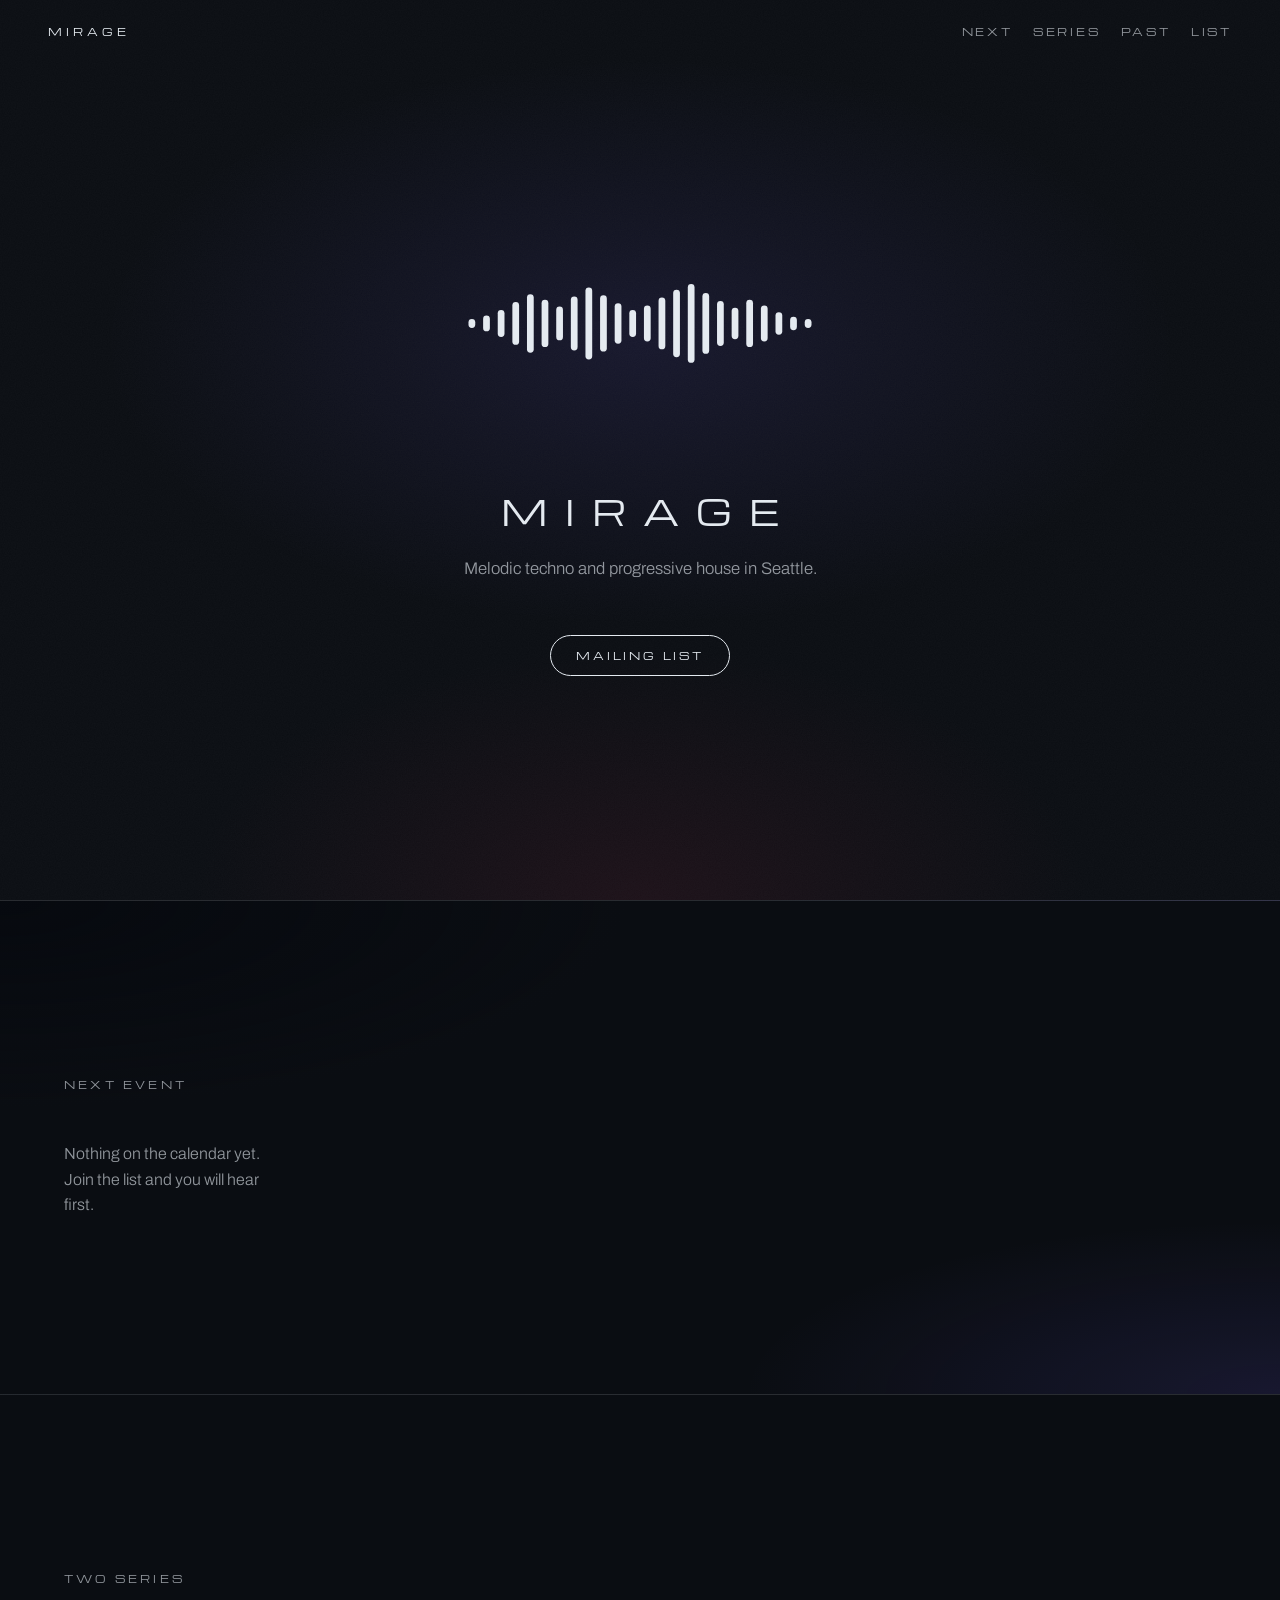
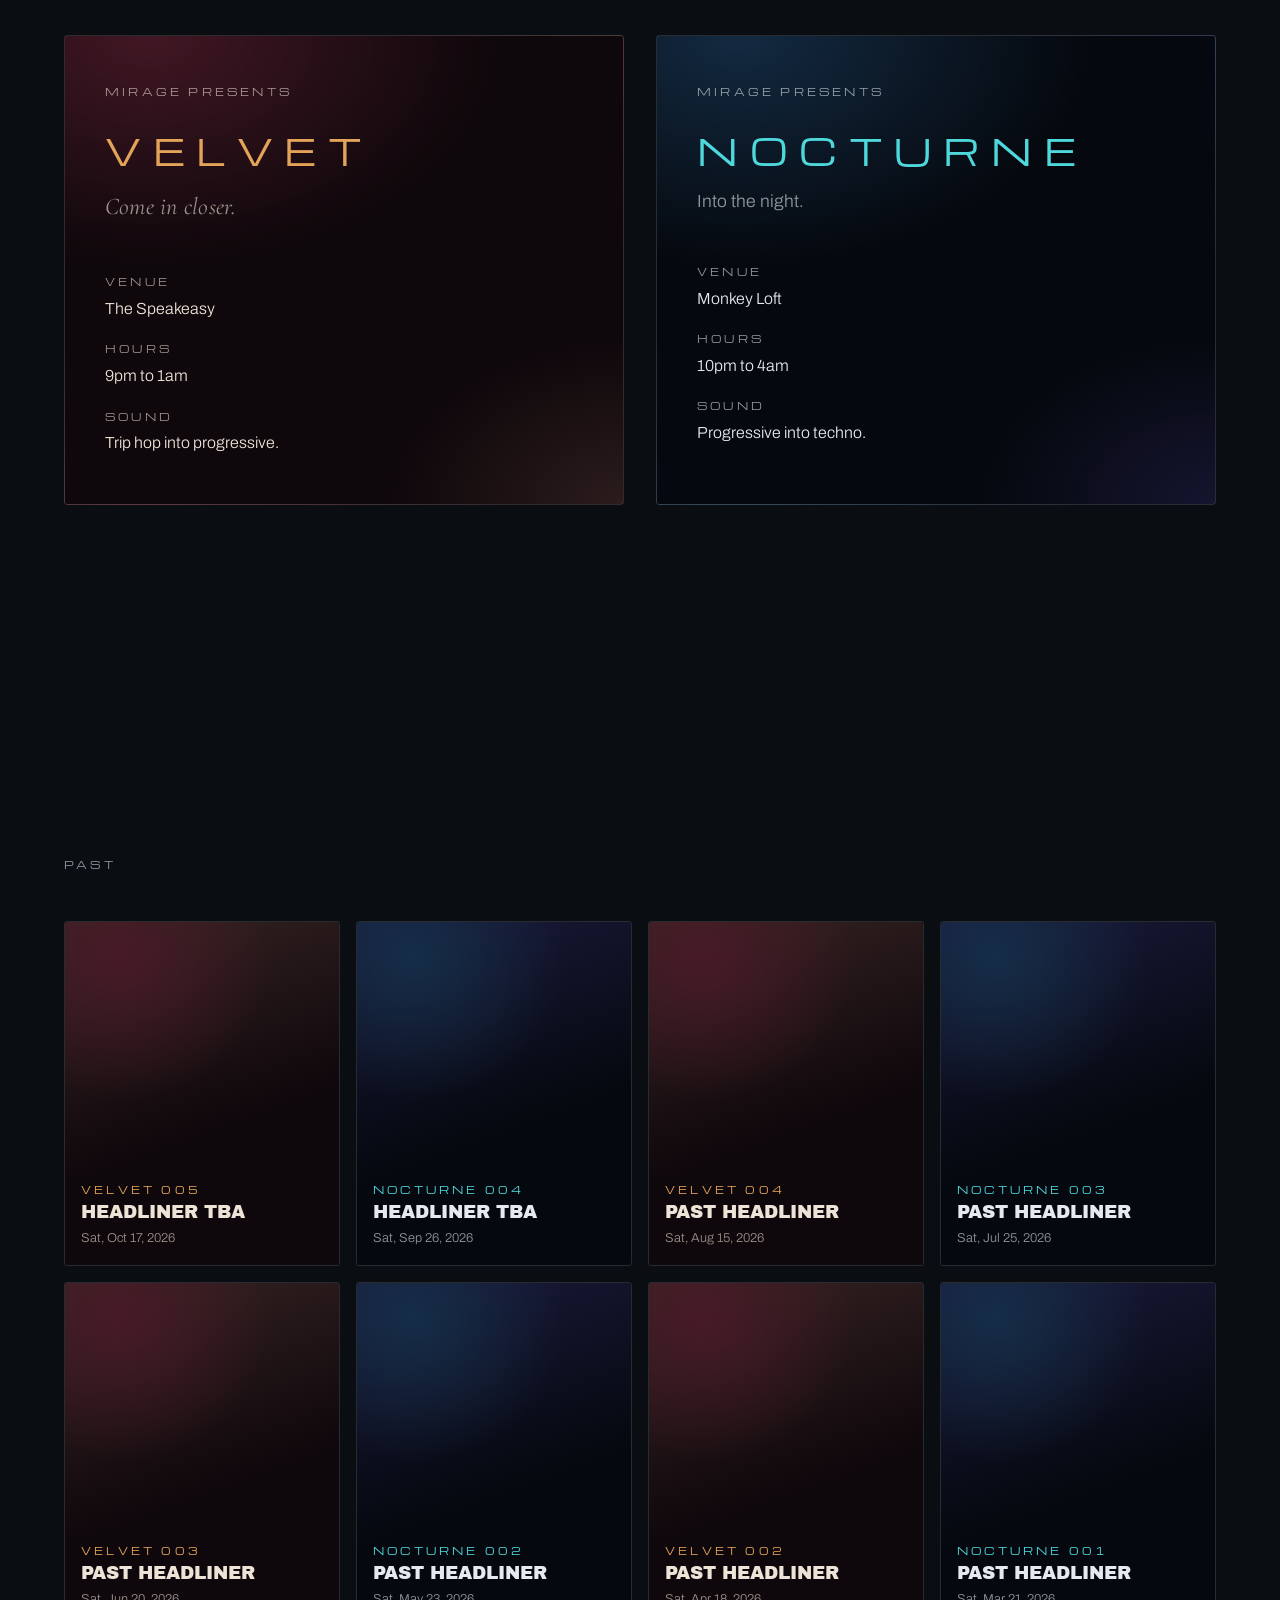
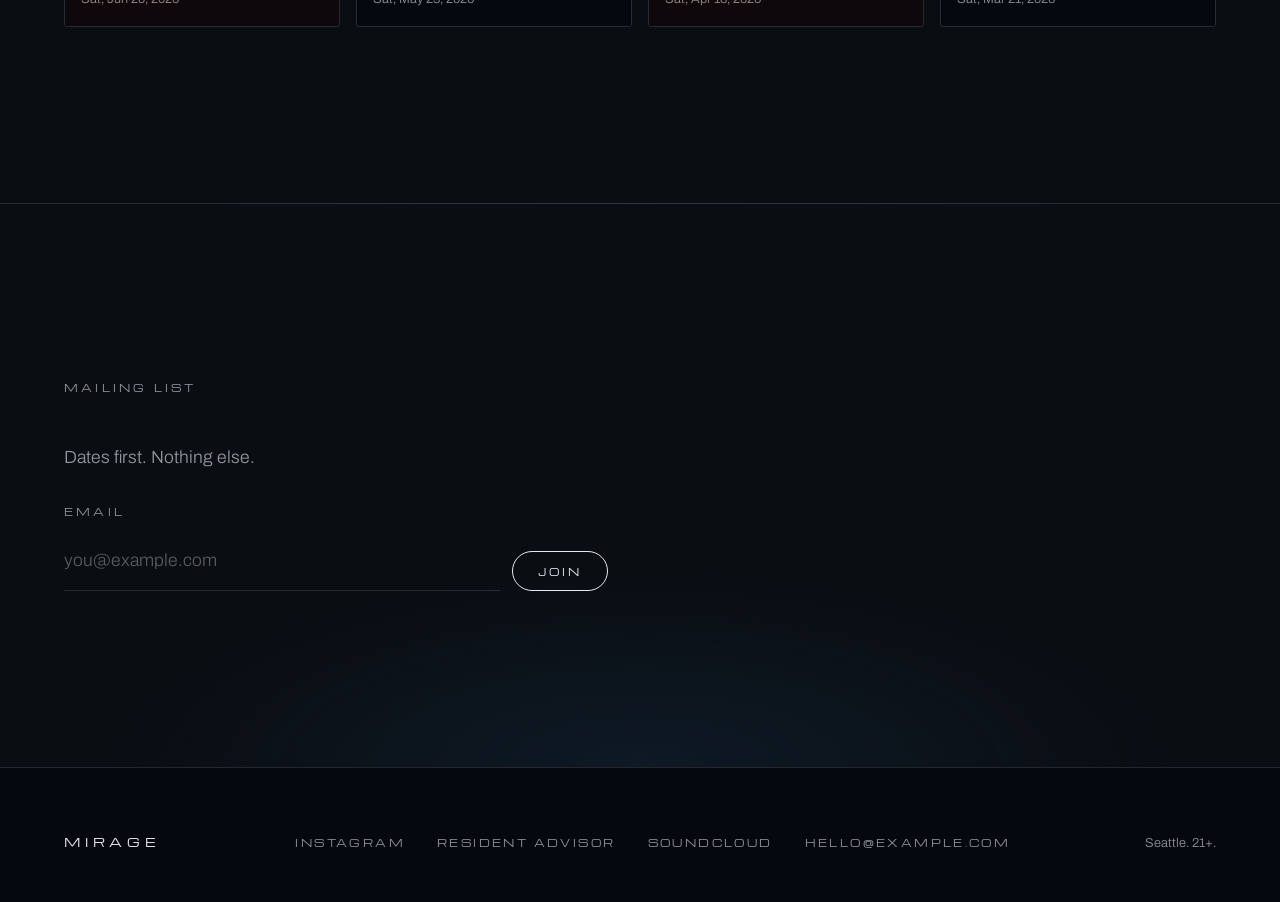
==== index.html @ 73e381d6 "Build MIRAGE single-page marketing site Replace the placeholder README with a static site for MIRAGE" ====
<!doctype html>
<html lang="en">
<head>
  <meta charset="utf-8">
  <meta name="viewport" content="width=device-width, initial-scale=1">
  <title>MIRAGE — Seattle</title>
  <meta name="description" content="MIRAGE. Melodic techno and progressive house in Seattle. Two series: VELVET and NOCTURNE.">
  <meta name="theme-color" content="#0A0D12">
  <meta property="og:title" content="MIRAGE">
  <meta property="og:description" content="Melodic techno and progressive house in Seattle.">
  <meta property="og:type" content="website">

  <link rel="preconnect" href="https://fonts.googleapis.com">
  <link rel="preconnect" href="https://fonts.gstatic.com" crossorigin>
  <link href="https://fonts.googleapis.com/css2?family=Archivo+Black&family=Archivo:wght@300;400&family=Cormorant+Garamond:ital,wght@1,400;1,500&family=Michroma&display=swap" rel="stylesheet">
  <link rel="stylesheet" href="css/styles.css">
</head>
<body>
  <a class="skip-link" href="#main">Skip to content</a>
  <div class="grain" aria-hidden="true"></div>

  <header class="site-header">
    <a class="site-header__brand" href="#top">MIRAGE</a>
    <nav class="site-header__nav" aria-label="Sections">
      <a href="#next">Next</a>
      <a href="#series">Series</a>
      <a href="#past">Past</a>
      <a href="#list">List</a>
    </nav>
  </header>

  <main id="main">

    <!-- 1. Hero -->
    <section class="hero" id="top" aria-labelledby="hero-title">
      <div class="hero__inner">
        <!--
          Logo. Replace this inline SVG with the contents of
          mirage-ig-velvet-wordmark.svg. Keep fill="currentColor" on the
          bars so the mark takes its colour from CSS. The .bar and
          .reflection class names drive the shimmer animation.
        -->
        <svg class="wordmark" viewBox="0 0 313 180" role="img" aria-labelledby="wordmark-title" focusable="false">
          <title id="wordmark-title">MIRAGE waveform mark</title>
          <defs>
            <linearGradient id="reflection-fade" x1="0" y1="0" x2="0" y2="1">
              <stop offset="0" stop-color="#fff" stop-opacity="0.55"/>
              <stop offset="0.7" stop-color="#fff" stop-opacity="0.08"/>
              <stop offset="1" stop-color="#fff" stop-opacity="0"/>
            </linearGradient>
            <mask id="reflection-mask" maskUnits="userSpaceOnUse" x="0" y="100" width="313" height="80">
              <rect x="0" y="100" width="313" height="80" fill="url(#reflection-fade)"/>
            </mask>
          </defs>
          <g class="wave" fill="currentColor">
      <rect class="bar" style="--i:0" x="4" y="56" width="6" height="8" rx="3"/>
      <rect class="bar" style="--i:1" x="17" y="53" width="6" height="14" rx="3"/>
      <rect class="bar" style="--i:2" x="30" y="48" width="6" height="24" rx="3"/>
      <rect class="bar" style="--i:3" x="43" y="41" width="6" height="38" rx="3"/>
      <rect class="bar" style="--i:4" x="56" y="34" width="6" height="52" rx="3"/>
      <rect class="bar" style="--i:5" x="69" y="39" width="6" height="42" rx="3"/>
      <rect class="bar" style="--i:6" x="82" y="45" width="6" height="30" rx="3"/>
      <rect class="bar" style="--i:7" x="95" y="36" width="6" height="48" rx="3"/>
      <rect class="bar" style="--i:8" x="108" y="28" width="6" height="64" rx="3"/>
      <rect class="bar" style="--i:9" x="121" y="35" width="6" height="50" rx="3"/>
      <rect class="bar" style="--i:10" x="134" y="42" width="6" height="36" rx="3"/>
      <rect class="bar" style="--i:11" x="147" y="48" width="6" height="24" rx="3"/>
      <rect class="bar" style="--i:12" x="160" y="44" width="6" height="32" rx="3"/>
      <rect class="bar" style="--i:13" x="173" y="37" width="6" height="46" rx="3"/>
      <rect class="bar" style="--i:14" x="186" y="30" width="6" height="60" rx="3"/>
      <rect class="bar" style="--i:15" x="199" y="25" width="6" height="70" rx="3"/>
      <rect class="bar" style="--i:16" x="212" y="33" width="6" height="54" rx="3"/>
      <rect class="bar" style="--i:17" x="225" y="40" width="6" height="40" rx="3"/>
      <rect class="bar" style="--i:18" x="238" y="46" width="6" height="28" rx="3"/>
      <rect class="bar" style="--i:19" x="251" y="39" width="6" height="42" rx="3"/>
      <rect class="bar" style="--i:20" x="264" y="44" width="6" height="32" rx="3"/>
      <rect class="bar" style="--i:21" x="277" y="50" width="6" height="20" rx="3"/>
      <rect class="bar" style="--i:22" x="290" y="54" width="6" height="12" rx="3"/>
      <rect class="bar" style="--i:23" x="303" y="56" width="6" height="8" rx="3"/>
          </g>
          <g class="reflection" fill="currentColor" mask="url(#reflection-mask)" transform="translate(0 200) scale(1 -1)" aria-hidden="true">
      <rect class="bar" style="--i:0" x="4" y="56" width="6" height="8" rx="3"/>
      <rect class="bar" style="--i:1" x="17" y="53" width="6" height="14" rx="3"/>
      <rect class="bar" style="--i:2" x="30" y="48" width="6" height="24" rx="3"/>
      <rect class="bar" style="--i:3" x="43" y="41" width="6" height="38" rx="3"/>
      <rect class="bar" style="--i:4" x="56" y="34" width="6" height="52" rx="3"/>
      <rect class="bar" style="--i:5" x="69" y="39" width="6" height="42" rx="3"/>
      <rect class="bar" style="--i:6" x="82" y="45" width="6" height="30" rx="3"/>
      <rect class="bar" style="--i:7" x="95" y="36" width="6" height="48" rx="3"/>
      <rect class="bar" style="--i:8" x="108" y="28" width="6" height="64" rx="3"/>
      <rect class="bar" style="--i:9" x="121" y="35" width="6" height="50" rx="3"/>
      <rect class="bar" style="--i:10" x="134" y="42" width="6" height="36" rx="3"/>
      <rect class="bar" style="--i:11" x="147" y="48" width="6" height="24" rx="3"/>
      <rect class="bar" style="--i:12" x="160" y="44" width="6" height="32" rx="3"/>
      <rect class="bar" style="--i:13" x="173" y="37" width="6" height="46" rx="3"/>
      <rect class="bar" style="--i:14" x="186" y="30" width="6" height="60" rx="3"/>
      <rect class="bar" style="--i:15" x="199" y="25" width="6" height="70" rx="3"/>
      <rect class="bar" style="--i:16" x="212" y="33" width="6" height="54" rx="3"/>
      <rect class="bar" style="--i:17" x="225" y="40" width="6" height="40" rx="3"/>
      <rect class="bar" style="--i:18" x="238" y="46" width="6" height="28" rx="3"/>
      <rect class="bar" style="--i:19" x="251" y="39" width="6" height="42" rx="3"/>
      <rect class="bar" style="--i:20" x="264" y="44" width="6" height="32" rx="3"/>
      <rect class="bar" style="--i:21" x="277" y="50" width="6" height="20" rx="3"/>
      <rect class="bar" style="--i:22" x="290" y="54" width="6" height="12" rx="3"/>
      <rect class="bar" style="--i:23" x="303" y="56" width="6" height="8" rx="3"/>
          </g>
        </svg>

        <h1 class="hero__title" id="hero-title">MIRAGE</h1>
        <p class="hero__lede">Melodic techno and progressive house in Seattle.</p>
        <p class="hero__cta">
          <a class="button" id="hero-cta" href="#next">Next event</a>
        </p>
      </div>
    </section>

    <!-- 2. Next event (rendered from data/events.js) -->
    <section class="next" id="next" aria-labelledby="next-title">
      <div class="next__inner">
        <p class="label" id="next-title">Next event</p>
        <div id="next-event" class="event">
          <noscript><p class="muted">Enable JavaScript to see the next event, or find us on Resident Advisor.</p></noscript>
        </div>
      </div>
    </section>

    <!-- 3. The two series -->
    <section class="series" id="series" aria-labelledby="series-title">
      <div class="series__inner">
        <p class="label" id="series-title">Two series</p>
        <div class="series__grid">

          <article class="card card--velvet" aria-labelledby="velvet-name">
            <p class="card__parent label">MIRAGE presents</p>
            <h2 class="card__name" id="velvet-name">VELVET</h2>
            <p class="card__tagline">Come in closer.</p>
            <dl class="card__meta">
              <div><dt class="label">Venue</dt><dd>The Speakeasy</dd></div>
              <div><dt class="label">Hours</dt><dd>9pm to 1am</dd></div>
              <div><dt class="label">Sound</dt><dd>Trip hop into progressive.</dd></div>
            </dl>
          </article>

          <article class="card card--nocturne" aria-labelledby="nocturne-name">
            <p class="card__parent label">MIRAGE presents</p>
            <h2 class="card__name" id="nocturne-name">NOCTURNE</h2>
            <p class="card__tagline">Into the night.</p>
            <dl class="card__meta">
              <div><dt class="label">Venue</dt><dd>Monkey Loft</dd></div>
              <div><dt class="label">Hours</dt><dd>10pm to 4am</dd></div>
              <div><dt class="label">Sound</dt><dd>Progressive into techno.</dd></div>
            </dl>
          </article>

        </div>
      </div>
    </section>

    <!-- 4. Past events (rendered from data/events.js) -->
    <section class="past" id="past" aria-labelledby="past-title">
      <div class="past__inner">
        <p class="label" id="past-title">Past</p>
        <ul class="flyers" id="past-events"></ul>
      </div>
    </section>

    <!-- 5. Mailing list -->
    <section class="list" id="list" aria-labelledby="list-title">
      <div class="list__inner">
        <p class="label" id="list-title">Mailing list</p>
        <p class="list__copy">Dates first. Nothing else.</p>
        <!--
          Buttondown: action="https://buttondown.com/api/emails/embed-subscribe/YOUR_USERNAME"
          Mailchimp:  paste the form action from Audience → Signup forms → Embedded,
                      and change the input name from "email" to "EMAIL".
        -->
        <form class="signup" action="https://buttondown.com/api/emails/embed-subscribe/YOUR_USERNAME" method="post" target="_blank">
          <label class="label" for="signup-email">Email</label>
          <div class="signup__row">
            <input id="signup-email" name="email" type="email" autocomplete="email" inputmode="email" required placeholder="you@example.com">
            <button class="button" type="submit">Join</button>
          </div>
        </form>
      </div>
    </section>

  </main>

  <!-- 6. Footer -->
  <footer class="site-footer">
    <div class="site-footer__inner">
      <p class="site-footer__brand">MIRAGE</p>
      <ul class="site-footer__links">
        <li><a href="https://instagram.com/YOUR_HANDLE" rel="noopener">Instagram</a></li>
        <li><a href="https://ra.co/promoters/YOUR_ID" rel="noopener">Resident Advisor</a></li>
        <li><a href="https://soundcloud.com/YOUR_HANDLE" rel="noopener">SoundCloud</a></li>
        <li><a href="mailto:hello@example.com">hello@example.com</a></li>
      </ul>
      <p class="site-footer__fine">Seattle. 21+.</p>
    </div>
  </footer>

  <script src="data/events.js"></script>
  <script src="js/main.js"></script>
</body>
</html>
---- css/styles.css ----
/* ==========================================================================
   MIRAGE — styles
   Mobile-first. Dark throughout. Palettes live in CSS custom properties so
   any block can be re-skinned by adding .theme-velvet or .theme-nocturne.
   ========================================================================== */

/* ---- Tokens -------------------------------------------------------------- */

:root {
  /* Parent / neutral palette */
  --bg: #0A0D12;
  --bg-deep: #05080E;
  --text: #E4EAF0;
  --text-dim: rgba(228, 234, 240, 0.62);
  --line: rgba(228, 234, 240, 0.14);
  --accent: #E4EAF0;
  --accent-2: #6A5AE0;

  --font-brand: "Michroma", "Archivo", system-ui, sans-serif;
  --font-heavy: "Archivo Black", "Archivo", system-ui, sans-serif;
  --font-body: "Archivo", system-ui, sans-serif;
  --font-velvet: "Cormorant Garamond", "Georgia", serif;

  --measure: 34rem;
  --wrap: 72rem;
  --gutter: clamp(1.25rem, 5vw, 3rem);
  --space-section: clamp(6rem, 18vw, 11rem);

  --ease: cubic-bezier(0.22, 0.61, 0.36, 1);
}

.theme-velvet {
  --bg: #0E070B;
  --bg-deep: #4A1A28;
  --text: #EDE3D6;
  --text-dim: rgba(237, 227, 214, 0.62);
  --line: rgba(237, 227, 214, 0.16);
  --accent: #E3A45A;
  --accent-2: #C98B7A;
}

.theme-nocturne {
  --bg: #05080E;
  --bg-deep: #15304A;
  --text: #E4EAF0;
  --text-dim: rgba(228, 234, 240, 0.62);
  --line: rgba(228, 234, 240, 0.16);
  --accent: #4FD8DC;
  --accent-2: #6A5AE0;
}

/* ---- Base ---------------------------------------------------------------- */

*,
*::before,
*::after { box-sizing: border-box; }

html {
  color-scheme: dark;
  scroll-behavior: smooth;
  -webkit-text-size-adjust: 100%;
}

body {
  margin: 0;
  background: var(--bg);
  color: var(--text);
  font-family: var(--font-body);
  font-weight: 300;
  font-size: 1rem;
  line-height: 1.6;
  font-synthesis: none;               /* never fake bold or italic (Michroma) */
  -webkit-font-smoothing: antialiased;
  text-rendering: optimizeLegibility;
}

h1, h2, h3, p, dl, dd, ul { margin: 0; }
ul { padding: 0; list-style: none; }

a {
  color: inherit;
  text-decoration: none;
  text-underline-offset: 0.2em;
}
a:hover { text-decoration: underline; }

:focus-visible {
  outline: 2px solid var(--accent);
  outline-offset: 4px;
}

img { max-width: 100%; height: auto; display: block; }

/* ---- Utilities ----------------------------------------------------------- */

.label {
  font-family: var(--font-brand);
  font-weight: 400;
  font-size: 0.625rem;
  letter-spacing: 0.32em;
  text-transform: uppercase;
  color: var(--text-dim);
}

.muted { color: var(--text-dim); }

.button {
  display: inline-block;
  padding: 0.95rem 1.6rem 0.85rem;
  border: 1px solid var(--accent);
  border-radius: 999px;
  color: var(--accent);
  background: transparent;
  font-family: var(--font-brand);
  font-weight: 400;
  font-size: 0.625rem;
  letter-spacing: 0.28em;
  text-transform: uppercase;
  line-height: 1;
  cursor: pointer;
  transition: background-color 240ms var(--ease), color 240ms var(--ease);
}
.button:hover,
.button:focus-visible {
  background: var(--accent);
  color: var(--bg);
  text-decoration: none;
}

.skip-link {
  position: absolute;
  top: -100%;
  left: var(--gutter);
  z-index: 100;
  padding: 0.75rem 1rem;
  background: var(--text);
  color: var(--bg);
  font-family: var(--font-brand);
  font-size: 0.625rem;
  letter-spacing: 0.2em;
  text-transform: uppercase;
}
.skip-link:focus { top: 0.5rem; }

.grain {
  position: fixed;
  inset: 0;
  z-index: 50;
  pointer-events: none;
  opacity: 0.045;
  mix-blend-mode: screen;
  background-image: url("data:image/svg+xml;utf8,<svg xmlns='http://www.w3.org/2000/svg' width='220' height='220'><filter id='n'><feTurbulence type='fractalNoise' baseFrequency='0.85' numOctaves='2' stitchTiles='stitch'/><feColorMatrix values='0 0 0 0 1 0 0 0 0 1 0 0 0 0 1 0 0 0 0.6 0'/></filter><rect width='100%' height='100%' filter='url(%23n)'/></svg>");
  background-size: 220px 220px;
}

/* ---- Header -------------------------------------------------------------- */

.site-header {
  position: absolute;
  top: 0;
  left: 0;
  right: 0;
  z-index: 10;
  display: flex;
  align-items: center;
  justify-content: space-between;
  gap: 1rem;
  padding: 1.5rem var(--gutter);
  font-family: var(--font-brand);
  font-size: 0.625rem;
  letter-spacing: 0.28em;
  text-transform: uppercase;
}

.site-header__brand { letter-spacing: 0.4em; }

.site-header__nav {
  display: flex;
  gap: 1.25rem;
}
.site-header__nav a { color: var(--text-dim); }
.site-header__nav a:hover { color: var(--text); text-decoration: none; }

/* ---- Hero ---------------------------------------------------------------- */

.hero {
  position: relative;
  display: grid;
  place-items: center;
  min-height: 100svh;
  padding: 7rem var(--gutter) 5rem;
  text-align: center;
  background:
    radial-gradient(60% 45% at 50% 38%, rgba(106, 90, 224, 0.13), transparent 70%),
    radial-gradient(50% 40% at 50% 100%, rgba(74, 26, 40, 0.28), transparent 70%),
    var(--bg);
}

.hero__inner {
  display: grid;
  justify-items: center;
  gap: 1.75rem;
  max-width: var(--measure);
  animation: hero-in 1.4s var(--ease) both;
}

.wordmark {
  display: block;
  width: min(22rem, 78vw);
  height: auto;
  color: var(--text);
  overflow: visible;
}

.wordmark .bar {
  transform-box: fill-box;
  transform-origin: center;
  animation: shimmer 7s ease-in-out infinite;
  animation-delay: calc(var(--i, 0) * -0.45s);
}

.wordmark .reflection {
  animation: reflection-breathe 9s ease-in-out infinite;
}

.hero__title {
  margin-top: 0.5rem;
  font-family: var(--font-brand);
  font-weight: 400;
  font-size: clamp(1.4rem, 5.5vw, 2.1rem);
  letter-spacing: 0.5em;
  text-indent: 0.5em;          /* balance the trailing tracking */
  line-height: 1;
}

.hero__lede {
  max-width: 24rem;
  font-size: clamp(0.95rem, 2.6vw, 1.05rem);
  color: var(--text-dim);
}

.hero__cta { margin-top: 1.5rem; }

@keyframes hero-in {
  from { opacity: 0; transform: translateY(12px); }
  to   { opacity: 1; transform: none; }
}

@keyframes shimmer {
  0%, 100% { opacity: 0.58; transform: scaleY(0.94); }
  50%      { opacity: 1;    transform: scaleY(1); }
}

@keyframes reflection-breathe {
  0%, 100% { opacity: 0.55; }
  50%      { opacity: 1; }
}

/* ---- Section frame ------------------------------------------------------- */

.next, .series, .past, .list {
  padding: var(--space-section) var(--gutter);
}

.next__inner, .series__inner, .past__inner, .list__inner, .site-footer__inner {
  max-width: var(--wrap);
  margin-inline: auto;
}

.next__inner > .label,
.series__inner > .label,
.past__inner > .label,
.list__inner > .label {
  display: block;
  margin-bottom: 3rem;
}

/* ---- Next event ---------------------------------------------------------- */

.next {
  background:
    radial-gradient(70% 60% at 0% 0%, color-mix(in srgb, var(--bg-deep) 70%, transparent), transparent 70%),
    radial-gradient(60% 50% at 100% 100%, color-mix(in srgb, var(--accent-2) 14%, transparent), transparent 70%),
    var(--bg);
  border-top: 1px solid var(--line);
  border-bottom: 1px solid var(--line);
}

.event {
  display: grid;
  gap: 2.5rem;
}

.event__edition {
  font-family: var(--font-brand);
  font-weight: 400;
  font-size: 0.75rem;
  letter-spacing: 0.4em;
  text-transform: uppercase;
  color: var(--accent);
}

.event__date {
  margin-top: 0.75rem;
  font-size: clamp(1.6rem, 6vw, 2.6rem);
  font-weight: 300;
  line-height: 1.1;
  letter-spacing: -0.01em;
}

.event__headliner {
  margin-top: 1.5rem;
  font-family: var(--font-heavy);
  font-weight: 400;              /* Archivo Black is a single heavy weight */
  font-size: clamp(2.4rem, 11vw, 5.5rem);
  line-height: 0.95;
  letter-spacing: -0.02em;
  text-transform: uppercase;
  overflow-wrap: anywhere;
}

.event__support {
  margin-top: 1.25rem;
  font-size: clamp(1rem, 3vw, 1.25rem);
  line-height: 1.5;
}
.event__support li { display: inline; }
.event__support li + li::before {
  content: "·";
  margin: 0 0.6em;
  color: var(--text-dim);
}

.event__meta {
  display: grid;
  gap: 1.5rem;
  padding-top: 2rem;
  border-top: 1px solid var(--line);
}
.event__meta dt { margin-bottom: 0.4rem; }
.event__meta dd { font-size: 1rem; }

.event__tagline {
  margin-top: 1.25rem;
  font-size: 1.1rem;
  color: var(--text-dim);
}
.theme-velvet .event__tagline,
.card--velvet .card__tagline {
  font-family: var(--font-velvet);
  font-style: italic;
  font-weight: 400;
  font-size: 1.5rem;
  letter-spacing: 0.01em;
}

.event__cta { margin-top: 1rem; }

.event--empty { color: var(--text-dim); max-width: var(--measure); }

/* ---- Series cards -------------------------------------------------------- */

.series__grid {
  display: grid;
  gap: 1.5rem;
}

.card {
  position: relative;
  display: grid;
  align-content: start;
  gap: 0.5rem;
  min-height: 24rem;
  padding: 2.5rem 1.75rem;
  border: 1px solid var(--line);
  border-radius: 4px;
  color: var(--text);
  background:
    radial-gradient(90% 70% at 15% 0%, color-mix(in srgb, var(--bg-deep) 85%, transparent), transparent 70%),
    radial-gradient(60% 50% at 100% 100%, color-mix(in srgb, var(--accent-2) 16%, transparent), transparent 70%),
    var(--bg);
}

.card--velvet {
  --bg: #0E070B;
  --bg-deep: #4A1A28;
  --text: #EDE3D6;
  --text-dim: rgba(237, 227, 214, 0.62);
  --line: rgba(237, 227, 214, 0.16);
  --accent: #E3A45A;
  --accent-2: #C98B7A;
}

.card--nocturne {
  --bg: #05080E;
  --bg-deep: #15304A;
  --text: #E4EAF0;
  --text-dim: rgba(228, 234, 240, 0.62);
  --line: rgba(228, 234, 240, 0.16);
  --accent: #4FD8DC;
  --accent-2: #6A5AE0;
}

.card__parent { margin-bottom: 1.5rem; }

.card__name {
  font-family: var(--font-brand);
  font-weight: 400;
  font-size: clamp(1.5rem, 6vw, 2.25rem);
  letter-spacing: 0.32em;
  line-height: 1;
  color: var(--accent);
}

.card__tagline {
  margin-top: 0.75rem;
  font-size: 1.1rem;
  color: var(--text-dim);
}

.card__meta {
  display: grid;
  gap: 1.25rem;
  margin-top: auto;
  padding-top: 2.5rem;
}
.card__meta dt { margin-bottom: 0.35rem; }

/* ---- Past events --------------------------------------------------------- */

.flyers {
  display: grid;
  grid-template-columns: repeat(2, 1fr);
  gap: 0.75rem;
}

.flyer {
  position: relative;
  aspect-ratio: 4 / 5;
  overflow: hidden;
  border-radius: 3px;
  border: 1px solid var(--line);
}

.flyer img {
  width: 100%;
  height: 100%;
  object-fit: cover;
}

.flyer__tile {
  display: grid;
  align-content: end;
  gap: 0.35rem;
  width: 100%;
  height: 100%;
  padding: 1rem;
  color: var(--text);
  background:
    radial-gradient(80% 60% at 20% 10%, color-mix(in srgb, var(--bg-deep) 90%, transparent), transparent 70%),
    linear-gradient(160deg, color-mix(in srgb, var(--accent-2) 22%, transparent), transparent 60%),
    var(--bg);
}

.flyer__tile .label { color: var(--accent); }

.flyer__headliner {
  font-family: var(--font-heavy);
  font-weight: 400;
  font-size: clamp(0.85rem, 3.4vw, 1.15rem);
  line-height: 1.05;
  text-transform: uppercase;
  overflow-wrap: anywhere;
}

.flyer__date {
  font-size: 0.8rem;
  color: var(--text-dim);
}

/* ---- Mailing list -------------------------------------------------------- */

.list {
  border-top: 1px solid var(--line);
  background:
    radial-gradient(60% 50% at 50% 100%, rgba(21, 48, 74, 0.35), transparent 70%),
    var(--bg);
}

.list__inner > * { max-width: var(--measure); }

.list__copy {
  margin-bottom: 2rem;
  font-size: 1.1rem;
  color: var(--text-dim);
}

.signup { display: grid; gap: 0.75rem; }

.signup__row {
  display: grid;
  gap: 0.75rem;
}

.signup input {
  width: 100%;
  padding: 0.95rem 0;
  border: 0;
  border-bottom: 1px solid var(--line);
  border-radius: 0;
  background: transparent;
  color: var(--text);
  font: inherit;
  font-weight: 300;
  font-size: 1.1rem;
}
.signup input::placeholder { color: rgba(228, 234, 240, 0.35); }
.signup input:focus-visible {
  outline: none;
  border-bottom-color: var(--text);
}

/* ---- Footer -------------------------------------------------------------- */

.site-footer {
  padding: 4rem var(--gutter) 3rem;
  border-top: 1px solid var(--line);
  background: var(--bg-deep);
}

.site-footer__inner {
  display: grid;
  gap: 2rem;
}

.site-footer__brand {
  font-family: var(--font-brand);
  font-size: 0.75rem;
  letter-spacing: 0.4em;
}

.site-footer__links {
  display: grid;
  gap: 0.75rem;
  font-family: var(--font-brand);
  font-size: 0.625rem;
  letter-spacing: 0.24em;
  text-transform: uppercase;
}
.site-footer__links a { color: var(--text-dim); }
.site-footer__links a:hover { color: var(--text); }

.site-footer__fine {
  font-size: 0.8rem;
  color: var(--text-dim);
}

/* ---- Wider screens ------------------------------------------------------- */

@media (min-width: 48em) {
  .event {
    grid-template-columns: minmax(0, 1.6fr) minmax(16rem, 1fr);
    gap: 4rem;
    align-items: end;
  }
  .event__meta {
    grid-template-columns: 1fr 1fr;
    padding-top: 0;
    border-top: 0;
    border-left: 1px solid var(--line);
    padding-left: 2.5rem;
  }
  .event__meta > div:last-child { grid-column: 1 / -1; }

  .series__grid { grid-template-columns: 1fr 1fr; gap: 2rem; }
  .card { padding: 3rem 2.5rem; min-height: 28rem; }

  .flyers { grid-template-columns: repeat(4, 1fr); gap: 1rem; }

  .signup__row { grid-template-columns: 1fr auto; align-items: end; }

  .site-footer__inner {
    grid-template-columns: auto 1fr auto;
    align-items: baseline;
  }
  .site-footer__links {
    grid-auto-flow: column;
    justify-content: center;
    gap: 2rem;
  }
}

/* ---- Reduced motion ------------------------------------------------------ */

@media (prefers-reduced-motion: reduce) {
  html { scroll-behavior: auto; }
  .hero__inner,
  .wordmark .bar,
  .wordmark .reflection {
    animation: none;
  }
  .button { transition: none; }
}

/* ---- Screen-reader only ---------------------------------------------------- */

.visually-hidden {
  position: absolute;
  width: 1px;
  height: 1px;
  margin: -1px;
  padding: 0;
  overflow: hidden;
  clip: rect(0 0 0 0);
  white-space: nowrap;
  border: 0;
}
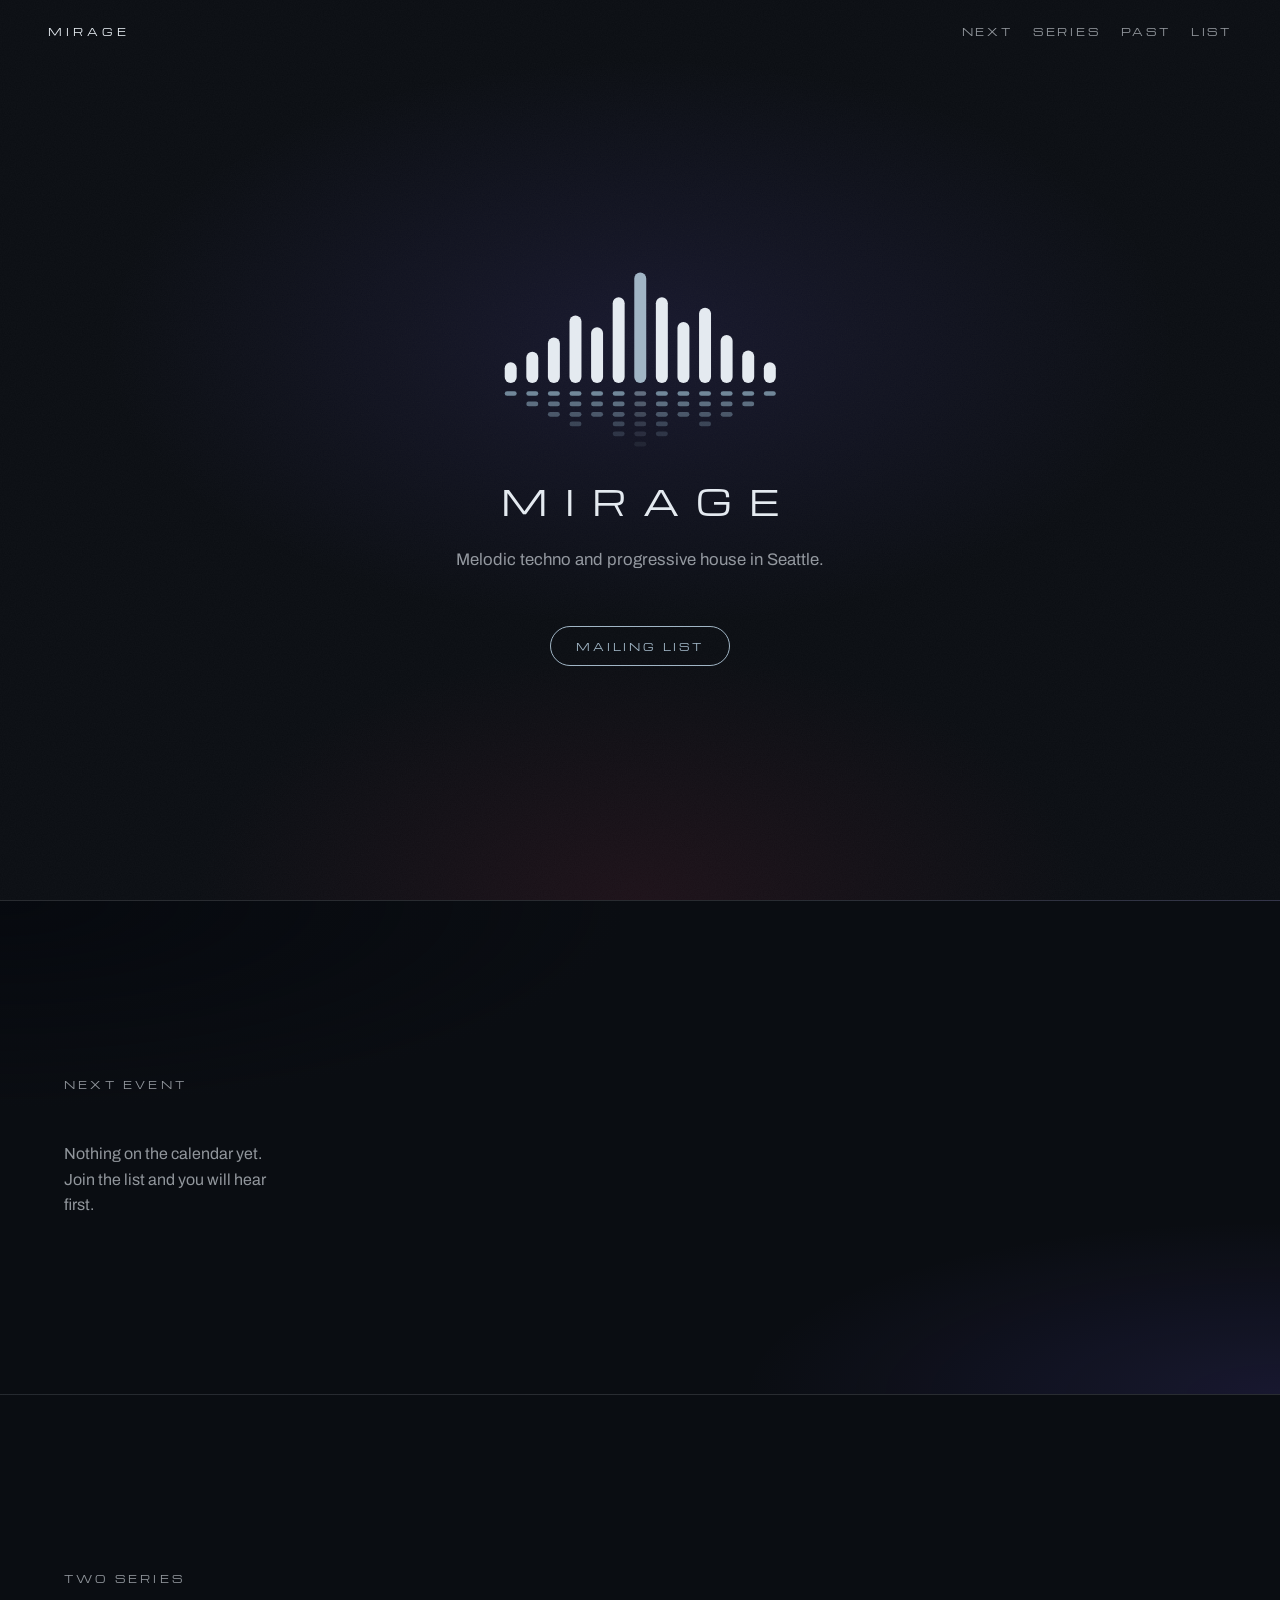
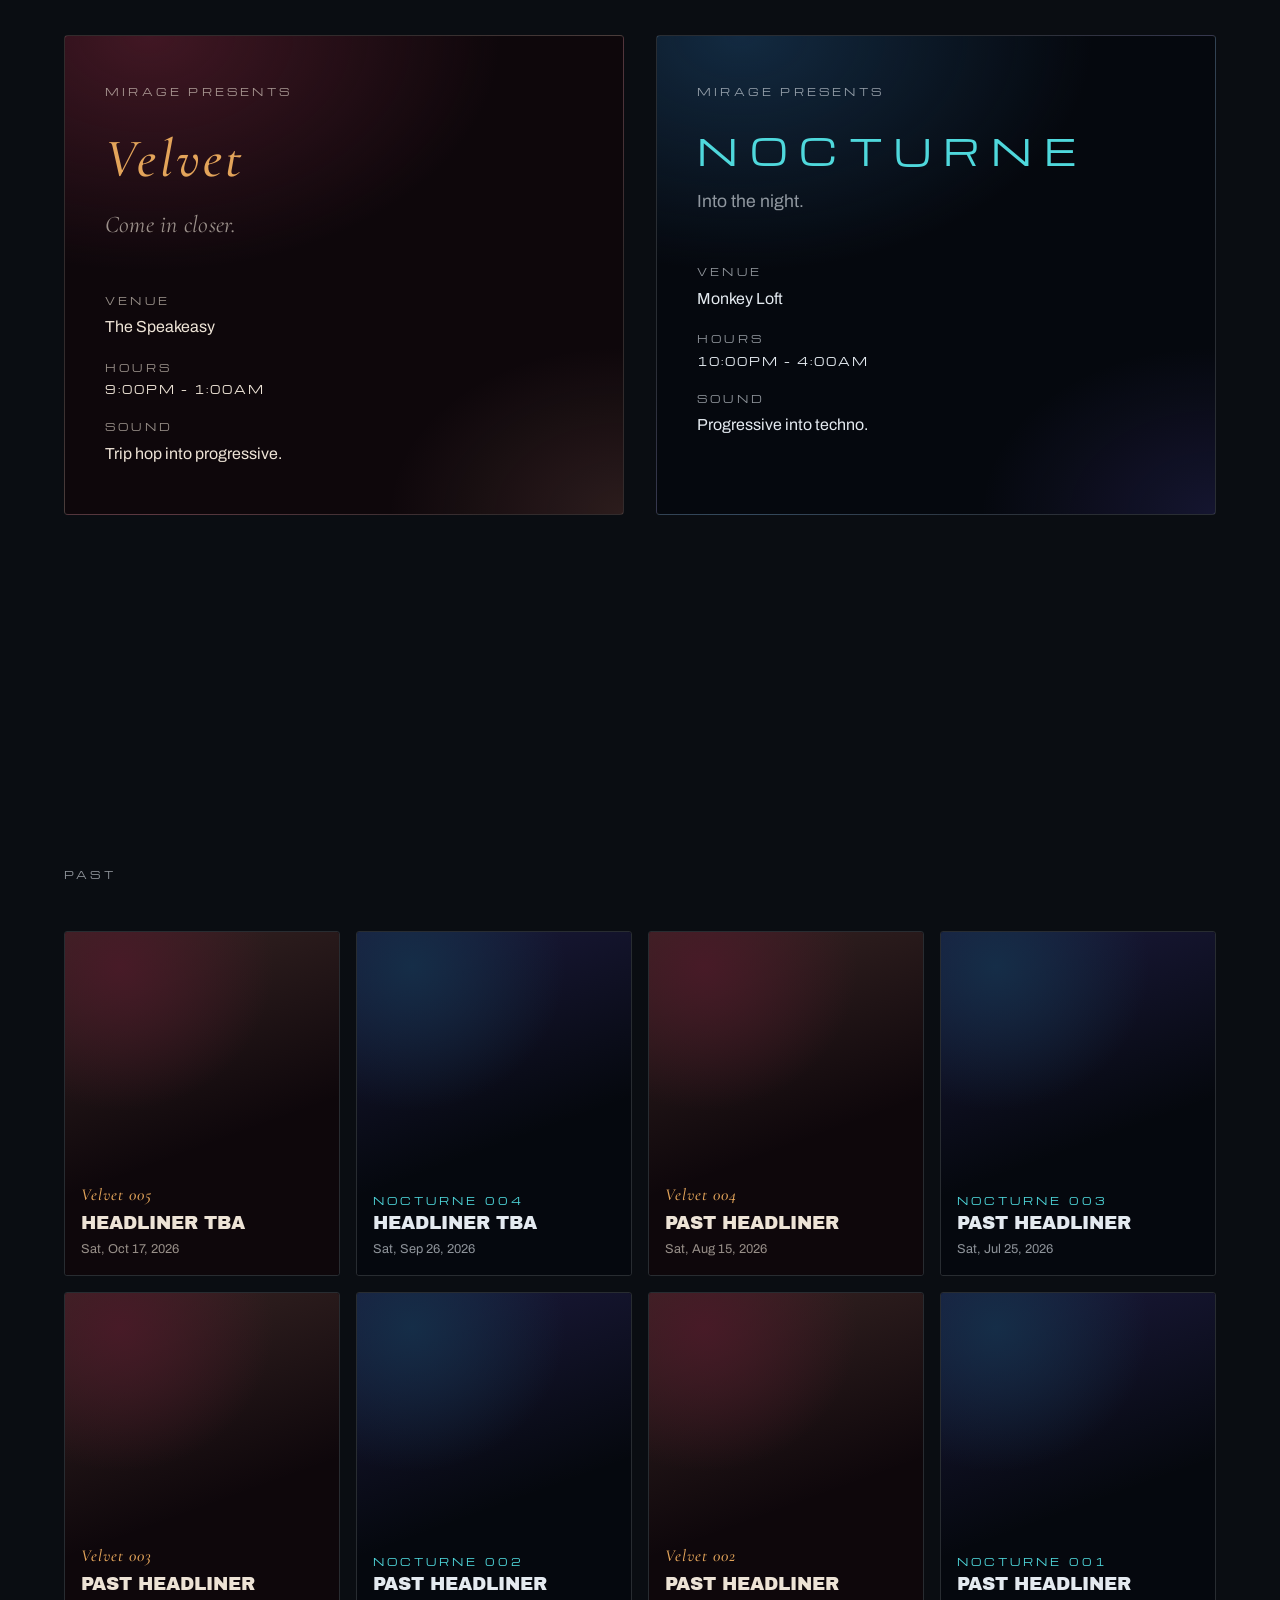
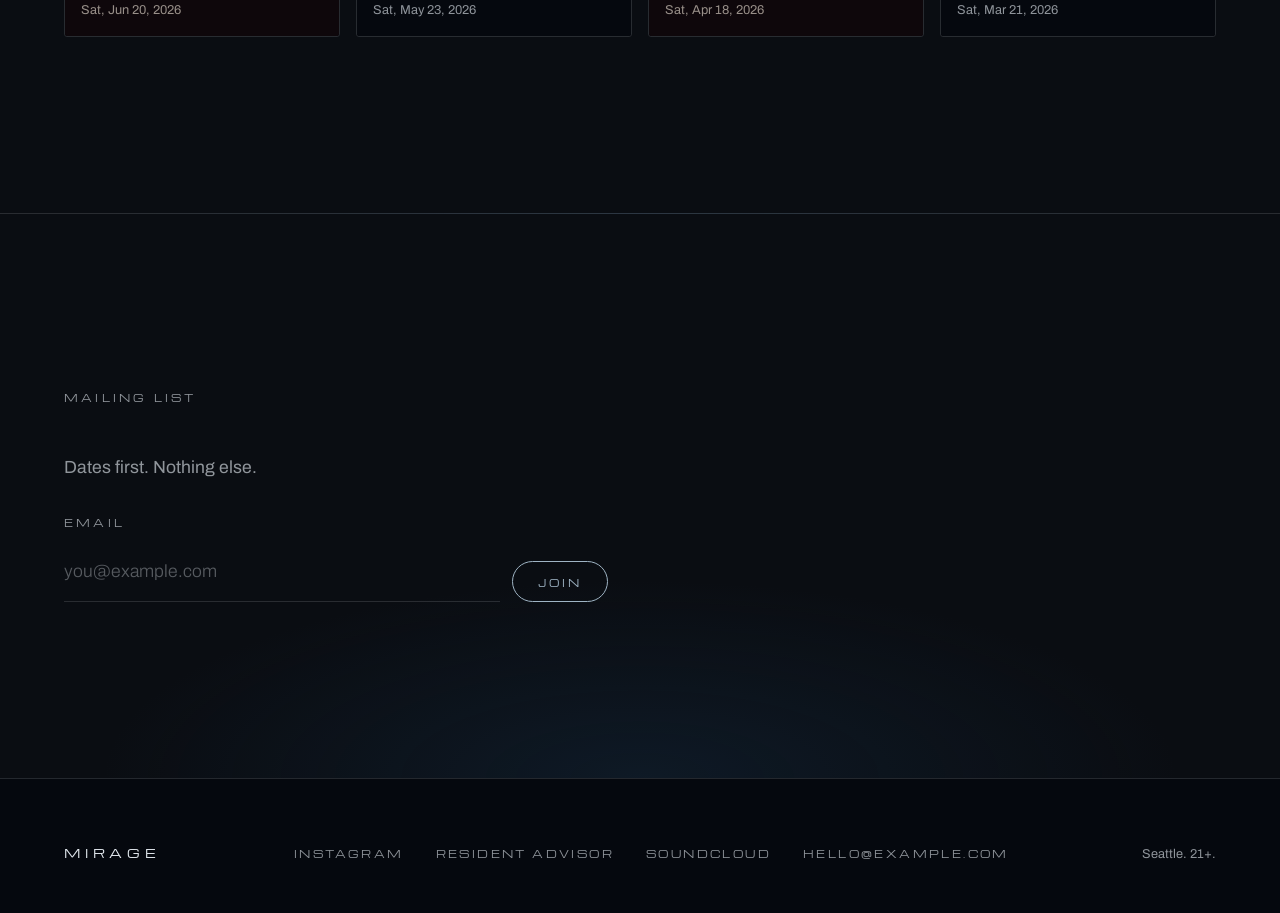
==== commit dbfb185a: "Align site with brand.md and add logo collateral - Redraw the inline hero mark from the stacked logo" ====
--- a/index.html
+++ b/index.html
@@ -9,6 +9,9 @@
   <meta property="og:title" content="MIRAGE">
   <meta property="og:description" content="Melodic techno and progressive house in Seattle.">
   <meta property="og:type" content="website">
+  <meta property="og:image" content="assets/brand/mirage-logo-stacked.png">
+  <link rel="icon" type="image/png" href="assets/brand/mirage-icon-neutral.png">
+  <link rel="apple-touch-icon" href="assets/brand/mirage-icon-neutral.png">
 
   <link rel="preconnect" href="https://fonts.googleapis.com">
   <link rel="preconnect" href="https://fonts.gstatic.com" crossorigin>
@@ -35,78 +38,88 @@
     <section class="hero" id="top" aria-labelledby="hero-title">
       <div class="hero__inner">
         <!--
-          Logo. Replace this inline SVG with the contents of
-          mirage-ig-velvet-wordmark.svg. Keep fill="currentColor" on the
-          bars so the mark takes its colour from CSS. The .bar and
-          .reflection class names drive the shimmer animation.
+          Logo mark. Inline so CSS can recolour it per series.
+          Class contract (see brand.md): .bar, .reflect, .accent, .word.
+          The centre bar and its reflection carry the accent colour.
+          To swap in mirage-mark.svg, paste it here and keep class="mark"
+          on the root element plus those class names on the shapes.
         -->
-        <svg class="wordmark" viewBox="0 0 313 180" role="img" aria-labelledby="wordmark-title" focusable="false">
-          <title id="wordmark-title">MIRAGE waveform mark</title>
-          <defs>
-            <linearGradient id="reflection-fade" x1="0" y1="0" x2="0" y2="1">
-              <stop offset="0" stop-color="#fff" stop-opacity="0.55"/>
-              <stop offset="0.7" stop-color="#fff" stop-opacity="0.08"/>
-              <stop offset="1" stop-color="#fff" stop-opacity="0"/>
-            </linearGradient>
-            <mask id="reflection-mask" maskUnits="userSpaceOnUse" x="0" y="100" width="313" height="80">
-              <rect x="0" y="100" width="313" height="80" fill="url(#reflection-fade)"/>
-            </mask>
-          </defs>
-          <g class="wave" fill="currentColor">
-      <rect class="bar" style="--i:0" x="4" y="56" width="6" height="8" rx="3"/>
-      <rect class="bar" style="--i:1" x="17" y="53" width="6" height="14" rx="3"/>
-      <rect class="bar" style="--i:2" x="30" y="48" width="6" height="24" rx="3"/>
-      <rect class="bar" style="--i:3" x="43" y="41" width="6" height="38" rx="3"/>
-      <rect class="bar" style="--i:4" x="56" y="34" width="6" height="52" rx="3"/>
-      <rect class="bar" style="--i:5" x="69" y="39" width="6" height="42" rx="3"/>
-      <rect class="bar" style="--i:6" x="82" y="45" width="6" height="30" rx="3"/>
-      <rect class="bar" style="--i:7" x="95" y="36" width="6" height="48" rx="3"/>
-      <rect class="bar" style="--i:8" x="108" y="28" width="6" height="64" rx="3"/>
-      <rect class="bar" style="--i:9" x="121" y="35" width="6" height="50" rx="3"/>
-      <rect class="bar" style="--i:10" x="134" y="42" width="6" height="36" rx="3"/>
-      <rect class="bar" style="--i:11" x="147" y="48" width="6" height="24" rx="3"/>
-      <rect class="bar" style="--i:12" x="160" y="44" width="6" height="32" rx="3"/>
-      <rect class="bar" style="--i:13" x="173" y="37" width="6" height="46" rx="3"/>
-      <rect class="bar" style="--i:14" x="186" y="30" width="6" height="60" rx="3"/>
-      <rect class="bar" style="--i:15" x="199" y="25" width="6" height="70" rx="3"/>
-      <rect class="bar" style="--i:16" x="212" y="33" width="6" height="54" rx="3"/>
-      <rect class="bar" style="--i:17" x="225" y="40" width="6" height="40" rx="3"/>
-      <rect class="bar" style="--i:18" x="238" y="46" width="6" height="28" rx="3"/>
-      <rect class="bar" style="--i:19" x="251" y="39" width="6" height="42" rx="3"/>
-      <rect class="bar" style="--i:20" x="264" y="44" width="6" height="32" rx="3"/>
-      <rect class="bar" style="--i:21" x="277" y="50" width="6" height="20" rx="3"/>
-      <rect class="bar" style="--i:22" x="290" y="54" width="6" height="12" rx="3"/>
-      <rect class="bar" style="--i:23" x="303" y="56" width="6" height="8" rx="3"/>
+        <svg class="mark" viewBox="0 0 1230 720" role="img" aria-labelledby="mark-title" focusable="false">
+          <title id="mark-title">MIRAGE mark. A waveform with its reflection.</title>
+          <g class="mark__wave">
+            <rect class="bar" style="--i:0" x="95" y="370" width="46" height="80" rx="23"/>
+            <rect class="bar" style="--i:1" x="178" y="330" width="46" height="120" rx="23"/>
+            <rect class="bar" style="--i:2" x="261" y="275" width="46" height="175" rx="23"/>
+            <rect class="bar" style="--i:3" x="344" y="190" width="46" height="260" rx="23"/>
+            <rect class="bar" style="--i:4" x="427" y="235" width="46" height="215" rx="23"/>
+            <rect class="bar" style="--i:5" x="510" y="120" width="46" height="330" rx="23"/>
+            <rect class="bar accent" style="--i:6" x="593" y="25" width="46" height="425" rx="23"/>
+            <rect class="bar" style="--i:7" x="676" y="120" width="46" height="330" rx="23"/>
+            <rect class="bar" style="--i:8" x="759" y="215" width="46" height="235" rx="23"/>
+            <rect class="bar" style="--i:9" x="842" y="160" width="46" height="290" rx="23"/>
+            <rect class="bar" style="--i:10" x="925" y="265" width="46" height="185" rx="23"/>
+            <rect class="bar" style="--i:11" x="1008" y="325" width="46" height="125" rx="23"/>
+            <rect class="bar" style="--i:12" x="1091" y="370" width="46" height="80" rx="23"/>
           </g>
-          <g class="reflection" fill="currentColor" mask="url(#reflection-mask)" transform="translate(0 200) scale(1 -1)" aria-hidden="true">
-      <rect class="bar" style="--i:0" x="4" y="56" width="6" height="8" rx="3"/>
-      <rect class="bar" style="--i:1" x="17" y="53" width="6" height="14" rx="3"/>
-      <rect class="bar" style="--i:2" x="30" y="48" width="6" height="24" rx="3"/>
-      <rect class="bar" style="--i:3" x="43" y="41" width="6" height="38" rx="3"/>
-      <rect class="bar" style="--i:4" x="56" y="34" width="6" height="52" rx="3"/>
-      <rect class="bar" style="--i:5" x="69" y="39" width="6" height="42" rx="3"/>
-      <rect class="bar" style="--i:6" x="82" y="45" width="6" height="30" rx="3"/>
-      <rect class="bar" style="--i:7" x="95" y="36" width="6" height="48" rx="3"/>
-      <rect class="bar" style="--i:8" x="108" y="28" width="6" height="64" rx="3"/>
-      <rect class="bar" style="--i:9" x="121" y="35" width="6" height="50" rx="3"/>
-      <rect class="bar" style="--i:10" x="134" y="42" width="6" height="36" rx="3"/>
-      <rect class="bar" style="--i:11" x="147" y="48" width="6" height="24" rx="3"/>
-      <rect class="bar" style="--i:12" x="160" y="44" width="6" height="32" rx="3"/>
-      <rect class="bar" style="--i:13" x="173" y="37" width="6" height="46" rx="3"/>
-      <rect class="bar" style="--i:14" x="186" y="30" width="6" height="60" rx="3"/>
-      <rect class="bar" style="--i:15" x="199" y="25" width="6" height="70" rx="3"/>
-      <rect class="bar" style="--i:16" x="212" y="33" width="6" height="54" rx="3"/>
-      <rect class="bar" style="--i:17" x="225" y="40" width="6" height="40" rx="3"/>
-      <rect class="bar" style="--i:18" x="238" y="46" width="6" height="28" rx="3"/>
-      <rect class="bar" style="--i:19" x="251" y="39" width="6" height="42" rx="3"/>
-      <rect class="bar" style="--i:20" x="264" y="44" width="6" height="32" rx="3"/>
-      <rect class="bar" style="--i:21" x="277" y="50" width="6" height="20" rx="3"/>
-      <rect class="bar" style="--i:22" x="290" y="54" width="6" height="12" rx="3"/>
-      <rect class="bar" style="--i:23" x="303" y="56" width="6" height="8" rx="3"/>
+          <g class="mark__reflection" aria-hidden="true">
+            <g class="reflect-row" style="--r:0" opacity="1">
+              <rect class="reflect" x="95" y="481" width="46" height="18" rx="9"/>
+              <rect class="reflect" x="178" y="481" width="46" height="18" rx="9"/>
+              <rect class="reflect" x="261" y="481" width="46" height="18" rx="9"/>
+              <rect class="reflect" x="344" y="481" width="46" height="18" rx="9"/>
+              <rect class="reflect" x="427" y="481" width="46" height="18" rx="9"/>
+              <rect class="reflect" x="510" y="481" width="46" height="18" rx="9"/>
+              <rect class="reflect reflect--accent" x="593" y="481" width="46" height="18" rx="9"/>
+              <rect class="reflect" x="676" y="481" width="46" height="18" rx="9"/>
+              <rect class="reflect" x="759" y="481" width="46" height="18" rx="9"/>
+              <rect class="reflect" x="842" y="481" width="46" height="18" rx="9"/>
+              <rect class="reflect" x="925" y="481" width="46" height="18" rx="9"/>
+              <rect class="reflect" x="1008" y="481" width="46" height="18" rx="9"/>
+              <rect class="reflect" x="1091" y="481" width="46" height="18" rx="9"/>
+            </g>
+            <g class="reflect-row" style="--r:1" opacity="0.78">
+              <rect class="reflect" x="178" y="521" width="46" height="18" rx="9"/>
+              <rect class="reflect" x="261" y="521" width="46" height="18" rx="9"/>
+              <rect class="reflect" x="344" y="521" width="46" height="18" rx="9"/>
+              <rect class="reflect" x="427" y="521" width="46" height="18" rx="9"/>
+              <rect class="reflect" x="510" y="521" width="46" height="18" rx="9"/>
+              <rect class="reflect reflect--accent" x="593" y="521" width="46" height="18" rx="9"/>
+              <rect class="reflect" x="676" y="521" width="46" height="18" rx="9"/>
+              <rect class="reflect" x="759" y="521" width="46" height="18" rx="9"/>
+              <rect class="reflect" x="842" y="521" width="46" height="18" rx="9"/>
+              <rect class="reflect" x="925" y="521" width="46" height="18" rx="9"/>
+              <rect class="reflect" x="1008" y="521" width="46" height="18" rx="9"/>
+            </g>
+            <g class="reflect-row" style="--r:2" opacity="0.58">
+              <rect class="reflect" x="261" y="561" width="46" height="18" rx="9"/>
+              <rect class="reflect" x="344" y="561" width="46" height="18" rx="9"/>
+              <rect class="reflect" x="427" y="561" width="46" height="18" rx="9"/>
+              <rect class="reflect" x="510" y="561" width="46" height="18" rx="9"/>
+              <rect class="reflect reflect--accent" x="593" y="561" width="46" height="18" rx="9"/>
+              <rect class="reflect" x="676" y="561" width="46" height="18" rx="9"/>
+              <rect class="reflect" x="759" y="561" width="46" height="18" rx="9"/>
+              <rect class="reflect" x="842" y="561" width="46" height="18" rx="9"/>
+              <rect class="reflect" x="925" y="561" width="46" height="18" rx="9"/>
+            </g>
+            <g class="reflect-row" style="--r:3" opacity="0.42">
+              <rect class="reflect" x="344" y="598" width="46" height="18" rx="9"/>
+              <rect class="reflect" x="510" y="598" width="46" height="18" rx="9"/>
+              <rect class="reflect reflect--accent" x="593" y="598" width="46" height="18" rx="9"/>
+              <rect class="reflect" x="676" y="598" width="46" height="18" rx="9"/>
+              <rect class="reflect" x="842" y="598" width="46" height="18" rx="9"/>
+            </g>
+            <g class="reflect-row" style="--r:4" opacity="0.28">
+              <rect class="reflect" x="510" y="636" width="46" height="18" rx="9"/>
+              <rect class="reflect reflect--accent" x="593" y="636" width="46" height="18" rx="9"/>
+              <rect class="reflect" x="676" y="636" width="46" height="18" rx="9"/>
+            </g>
+            <g class="reflect-row" style="--r:5" opacity="0.18">
+              <rect class="reflect reflect--accent" x="593" y="676" width="46" height="18" rx="9"/>
+            </g>
           </g>
         </svg>
 
-        <h1 class="hero__title" id="hero-title">MIRAGE</h1>
+        <h1 class="hero__title word" id="hero-title">MIRAGE</h1>
         <p class="hero__lede">Melodic techno and progressive house in Seattle.</p>
         <p class="hero__cta">
           <a class="button" id="hero-cta" href="#next">Next event</a>
@@ -136,7 +149,7 @@
             <p class="card__tagline">Come in closer.</p>
             <dl class="card__meta">
               <div><dt class="label">Venue</dt><dd>The Speakeasy</dd></div>
-              <div><dt class="label">Hours</dt><dd>9pm to 1am</dd></div>
+              <div><dt class="label">Hours</dt><dd class="time">9:00PM – 1:00AM</dd></div>
               <div><dt class="label">Sound</dt><dd>Trip hop into progressive.</dd></div>
             </dl>
           </article>
@@ -147,7 +160,7 @@
             <p class="card__tagline">Into the night.</p>
             <dl class="card__meta">
               <div><dt class="label">Venue</dt><dd>Monkey Loft</dd></div>
-              <div><dt class="label">Hours</dt><dd>10pm to 4am</dd></div>
+              <div><dt class="label">Hours</dt><dd class="time">10:00PM – 4:00AM</dd></div>
               <div><dt class="label">Sound</dt><dd>Progressive into techno.</dd></div>
             </dl>
           </article>
--- a/css/styles.css
+++ b/css/styles.css
@@ -13,8 +13,11 @@
   --text: #E4EAF0;
   --text-dim: rgba(228, 234, 240, 0.62);
   --line: rgba(228, 234, 240, 0.14);
-  --accent: #E4EAF0;
+  --accent: #9FB4C4;
   --accent-2: #6A5AE0;
+  --bar: #E4EAF0;
+  --reflect: #6F8698;
+  --word: #E4EAF0;
 
   --font-brand: "Michroma", "Archivo", system-ui, sans-serif;
   --font-heavy: "Archivo Black", "Archivo", system-ui, sans-serif;
@@ -37,6 +40,9 @@
   --line: rgba(237, 227, 214, 0.16);
   --accent: #E3A45A;
   --accent-2: #C98B7A;
+  --bar: #EDE3D6;
+  --reflect: #7A4C4A;
+  --word: #EDE3D6;
 }
 
 .theme-nocturne {
@@ -47,6 +53,9 @@
   --line: rgba(228, 234, 240, 0.16);
   --accent: #4FD8DC;
   --accent-2: #6A5AE0;
+  --bar: #E4EAF0;
+  --reflect: #3E5B78;
+  --word: #E4EAF0;
 }
 
 /* ---- Base ---------------------------------------------------------------- */
@@ -66,7 +75,7 @@
   background: var(--bg);
   color: var(--text);
   font-family: var(--font-body);
-  font-weight: 300;
+  font-weight: 400;
   font-size: 1rem;
   line-height: 1.6;
   font-synthesis: none;               /* never fake bold or italic (Michroma) */
@@ -103,6 +112,14 @@
 }
 
 .muted { color: var(--text-dim); }
+
+.time {
+  font-family: var(--font-brand);
+  font-weight: 400;
+  font-size: 0.7rem;
+  letter-spacing: 0.18em;
+  white-space: nowrap;
+}
 
 .button {
   display: inline-block;
@@ -204,29 +221,39 @@
   animation: hero-in 1.4s var(--ease) both;
 }
 
-.wordmark {
+.mark {
   display: block;
-  width: min(22rem, 78vw);
+  width: min(20rem, 70vw);
   height: auto;
-  color: var(--text);
   overflow: visible;
 }
 
-.wordmark .bar {
+/* Colour contract shared with the standalone SVGs. See brand.md. */
+.bar     { fill: var(--bar); }
+.reflect { fill: var(--reflect); }
+.accent  { fill: var(--accent); }
+.word    { color: var(--word); }
+
+.reflect--accent { fill: var(--accent); opacity: 0.55; }
+
+/* Slow shimmer: bars breathe from their base, reflection rows drift in and out. */
+.mark .bar {
   transform-box: fill-box;
-  transform-origin: center;
-  animation: shimmer 7s ease-in-out infinite;
-  animation-delay: calc(var(--i, 0) * -0.45s);
-}
-
-.wordmark .reflection {
-  animation: reflection-breathe 9s ease-in-out infinite;
+  transform-origin: center bottom;
+  animation: shimmer 8s ease-in-out infinite;
+  animation-delay: calc(var(--i, 0) * -0.6s);
+}
+
+.mark .reflect-row {
+  animation: reflection-drift 6s ease-in-out infinite;
+  animation-delay: calc(var(--r, 0) * -0.9s);
 }
 
 .hero__title {
-  margin-top: 0.5rem;
-  font-family: var(--font-brand);
-  font-weight: 400;
+  margin-top: 0.25rem;
+  font-family: var(--font-brand);
+  font-weight: 400;
+  color: var(--word);
   font-size: clamp(1.4rem, 5.5vw, 2.1rem);
   letter-spacing: 0.5em;
   text-indent: 0.5em;          /* balance the trailing tracking */
@@ -247,13 +274,13 @@
 }
 
 @keyframes shimmer {
-  0%, 100% { opacity: 0.58; transform: scaleY(0.94); }
-  50%      { opacity: 1;    transform: scaleY(1); }
-}
-
-@keyframes reflection-breathe {
-  0%, 100% { opacity: 0.55; }
-  50%      { opacity: 1; }
+  0%, 100% { opacity: 0.7; transform: scaleY(0.965); }
+  50%      { opacity: 1;   transform: scaleY(1); }
+}
+
+@keyframes reflection-drift {
+  0%, 100% { transform: translateX(0);    filter: brightness(0.8); }
+  50%      { transform: translateX(6px);  filter: brightness(1.15); }
 }
 
 /* ---- Section frame ------------------------------------------------------- */
@@ -301,12 +328,32 @@
 }
 
 .event__date {
-  margin-top: 0.75rem;
-  font-size: clamp(1.6rem, 6vw, 2.6rem);
+  display: grid;
+  grid-template-columns: auto 1fr;
+  grid-template-rows: auto auto;
+  column-gap: 0.75rem;
+  align-items: baseline;
+  margin-top: 1rem;
+  line-height: 1;
+}
+
+.event__date-numeral {
+  grid-row: 1 / 3;
+  font-family: var(--font-heavy);
+  font-weight: 400;
+  font-size: clamp(3.2rem, 14vw, 6rem);
+  letter-spacing: -0.03em;
+  line-height: 0.9;
+}
+
+.event__date-weekday,
+.event__date-month {
   font-weight: 300;
-  line-height: 1.1;
-  letter-spacing: -0.01em;
-}
+  font-size: clamp(0.95rem, 2.8vw, 1.15rem);
+  color: var(--text-dim);
+  align-self: end;
+}
+.event__date-month { align-self: start; margin-top: 0.35rem; }
 
 .event__headliner {
   margin-top: 1.5rem;
@@ -321,6 +368,7 @@
 
 .event__support {
   margin-top: 1.25rem;
+  font-weight: 300;
   font-size: clamp(1rem, 3vw, 1.25rem);
   line-height: 1.5;
 }
@@ -353,6 +401,23 @@
   font-size: 1.5rem;
   letter-spacing: 0.01em;
 }
+
+/* Velvet series name is Cormorant italic; Nocturne stays Michroma. */
+.card--velvet .card__name,
+.theme-velvet .event__edition,
+.flyer__tile.theme-velvet > .label {
+  font-family: var(--font-velvet);
+  font-style: italic;
+  font-weight: 500;
+  text-transform: lowercase;
+  letter-spacing: 0.06em;
+}
+.card--velvet .card__name::first-letter,
+.theme-velvet .event__edition::first-letter,
+.flyer__tile.theme-velvet > .label::first-letter { text-transform: uppercase; }
+.card--velvet .card__name { font-size: clamp(2.4rem, 9vw, 3.4rem); }
+.theme-velvet .event__edition { font-size: 1.5rem; }
+.flyer__tile.theme-velvet > .label { font-size: 1.05rem; }
 
 .event__cta { margin-top: 1rem; }
 
@@ -389,6 +454,9 @@
   --line: rgba(237, 227, 214, 0.16);
   --accent: #E3A45A;
   --accent-2: #C98B7A;
+  --bar: #EDE3D6;
+  --reflect: #7A4C4A;
+  --word: #EDE3D6;
 }
 
 .card--nocturne {
@@ -399,6 +467,9 @@
   --line: rgba(228, 234, 240, 0.16);
   --accent: #4FD8DC;
   --accent-2: #6A5AE0;
+  --bar: #E4EAF0;
+  --reflect: #3E5B78;
+  --word: #E4EAF0;
 }
 
 .card__parent { margin-bottom: 1.5rem; }
@@ -595,8 +666,8 @@
 @media (prefers-reduced-motion: reduce) {
   html { scroll-behavior: auto; }
   .hero__inner,
-  .wordmark .bar,
-  .wordmark .reflection {
+  .mark .bar,
+  .mark .reflect-row {
     animation: none;
   }
   .button { transition: none; }
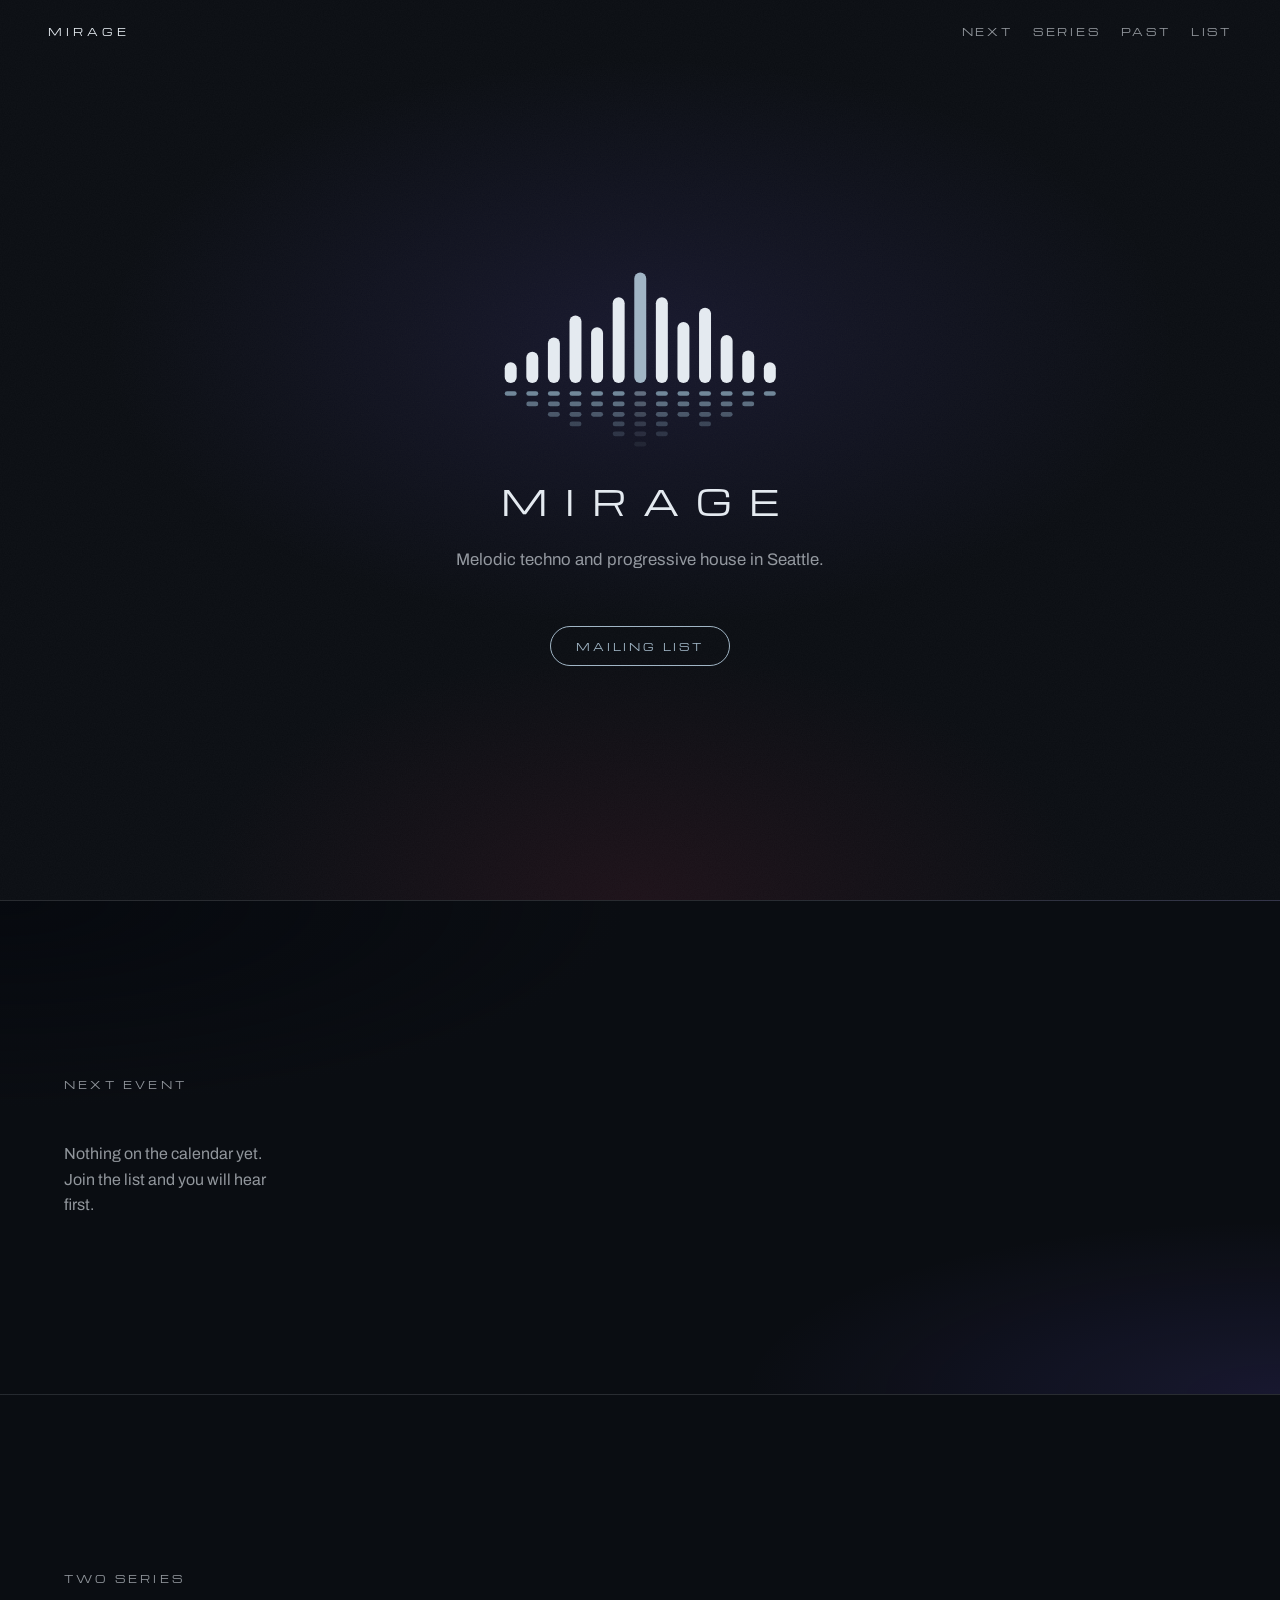
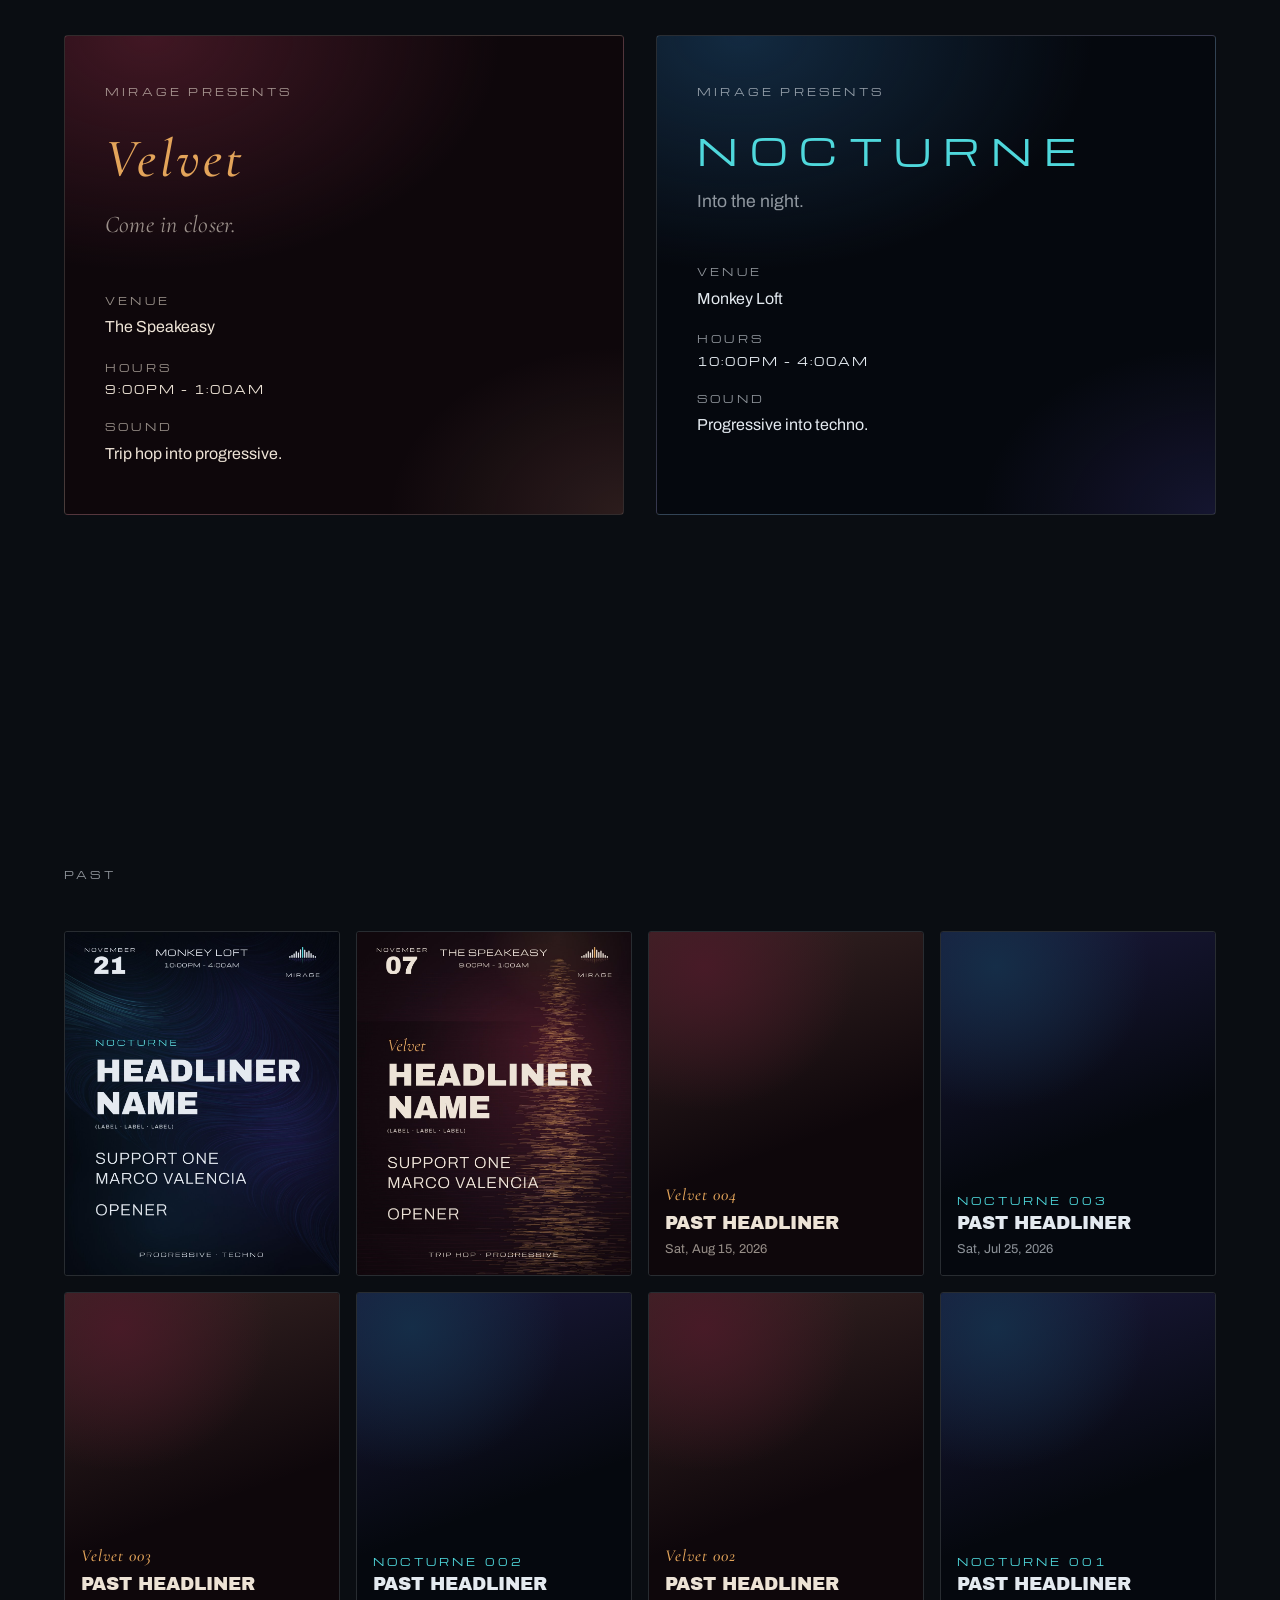
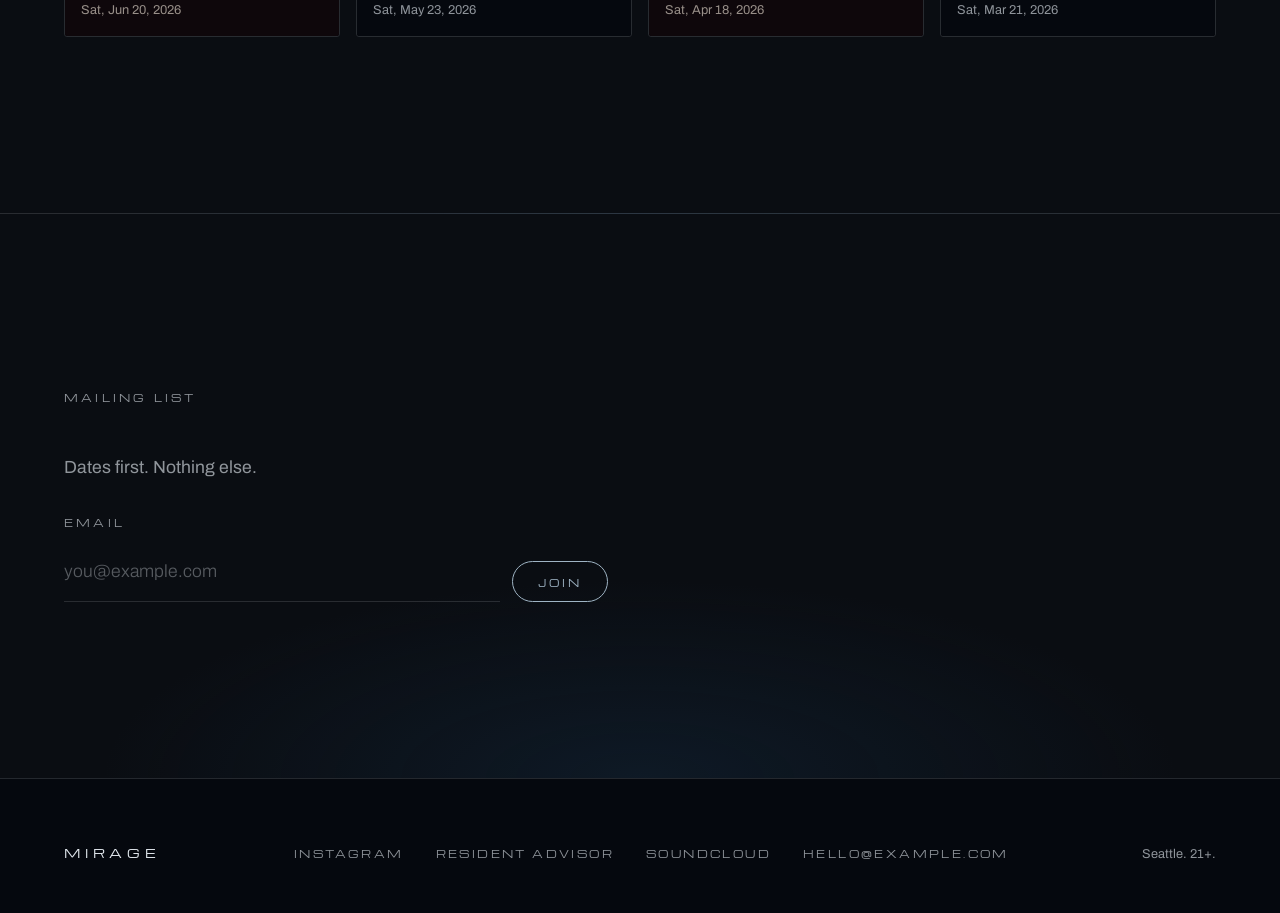
==== commit ab50a333: "Add brandassets folder and point brand docs and site at it - Move logos and the Velvet flyer templat" ====
--- a/index.html
+++ b/index.html
@@ -9,9 +9,9 @@
   <meta property="og:title" content="MIRAGE">
   <meta property="og:description" content="Melodic techno and progressive house in Seattle.">
   <meta property="og:type" content="website">
-  <meta property="og:image" content="assets/brand/mirage-logo-stacked.png">
-  <link rel="icon" type="image/png" href="assets/brand/mirage-icon-neutral.png">
-  <link rel="apple-touch-icon" href="assets/brand/mirage-icon-neutral.png">
+  <meta property="og:image" content="brandassets/logos/mirage-logo-stacked.png">
+  <link rel="icon" type="image/png" href="brandassets/logos/mirage-icon-neutral.png">
+  <link rel="apple-touch-icon" href="brandassets/logos/mirage-icon-neutral.png">
 
   <link rel="preconnect" href="https://fonts.googleapis.com">
   <link rel="preconnect" href="https://fonts.gstatic.com" crossorigin>
--- a/css/styles.css
+++ b/css/styles.css
@@ -134,6 +134,7 @@
   letter-spacing: 0.28em;
   text-transform: uppercase;
   line-height: 1;
+  white-space: nowrap;
   cursor: pointer;
   transition: background-color 240ms var(--ease), color 240ms var(--ease);
 }
@@ -327,36 +328,33 @@
   color: var(--accent);
 }
 
+/* Date block as on the flyers: month in spaced caps over a heavy numeral. */
 .event__date {
   display: grid;
-  grid-template-columns: auto 1fr;
-  grid-template-rows: auto auto;
-  column-gap: 0.75rem;
-  align-items: baseline;
-  margin-top: 1rem;
+  justify-items: start;
+  gap: 0.35rem;
+  margin-bottom: 3rem;
   line-height: 1;
 }
 
+.event__date-month { color: var(--text); }
+
 .event__date-numeral {
-  grid-row: 1 / 3;
   font-family: var(--font-heavy);
   font-weight: 400;
-  font-size: clamp(3.2rem, 14vw, 6rem);
-  letter-spacing: -0.03em;
+  font-size: clamp(3.4rem, 14vw, 5.5rem);
+  letter-spacing: -0.02em;
   line-height: 0.9;
 }
 
-.event__date-weekday,
-.event__date-month {
+.event__date-rest {
   font-weight: 300;
-  font-size: clamp(0.95rem, 2.8vw, 1.15rem);
+  font-size: 0.95rem;
   color: var(--text-dim);
-  align-self: end;
-}
-.event__date-month { align-self: start; margin-top: 0.35rem; }
+}
 
 .event__headliner {
-  margin-top: 1.5rem;
+  margin-top: 0.75rem;
   font-family: var(--font-heavy);
   font-weight: 400;              /* Archivo Black is a single heavy weight */
   font-size: clamp(2.4rem, 11vw, 5.5rem);
@@ -366,17 +364,32 @@
   overflow-wrap: anywhere;
 }
 
+/* Label credits tucked tight under the headliner. */
+.event__labels {
+  margin-top: 0.9rem;
+  color: var(--text);
+  letter-spacing: 0.24em;
+}
+
+/* Support acts stacked, light Archivo caps, as on the flyers. */
 .event__support {
-  margin-top: 1.25rem;
+  display: grid;
+  gap: 0.35rem;
+  margin-top: 2.5rem;
   font-weight: 300;
-  font-size: clamp(1rem, 3vw, 1.25rem);
-  line-height: 1.5;
-}
-.event__support li { display: inline; }
-.event__support li + li::before {
-  content: "·";
-  margin: 0 0.6em;
-  color: var(--text-dim);
+  font-size: clamp(1.5rem, 6vw, 2.4rem);
+  line-height: 1.15;
+  text-transform: uppercase;
+  letter-spacing: 0.02em;
+}
+
+.event__opener {
+  margin-top: 1.75rem;
+  font-weight: 300;
+  font-size: clamp(1.3rem, 5vw, 2rem);
+  line-height: 1.15;
+  text-transform: uppercase;
+  letter-spacing: 0.02em;
 }
 
 .event__meta {
@@ -388,8 +401,26 @@
 .event__meta dt { margin-bottom: 0.4rem; }
 .event__meta dd { font-size: 1rem; }
 
+.event__sound {
+  font-family: var(--font-brand);
+  font-weight: 400;
+  font-size: 0.7rem;
+  letter-spacing: 0.32em;
+  text-transform: uppercase;
+  white-space: nowrap;
+}
+
+.event__flyer {
+  margin: 0;
+  max-width: 24rem;
+  border: 1px solid var(--line);
+  border-radius: 3px;
+  overflow: hidden;
+}
+.event__flyer img { width: 100%; height: auto; }
+
 .event__tagline {
-  margin-top: 1.25rem;
+  margin-top: 2.5rem;
   font-size: 1.1rem;
   color: var(--text-dim);
 }
@@ -643,6 +674,25 @@
   }
   .event__meta > div:last-child { grid-column: 1 / -1; }
 
+  /* With a flyer: text left, meta beneath it, flyer down the right. */
+  .event--has-flyer {
+    grid-template-columns: minmax(0, 1fr) minmax(16rem, 22rem);
+    grid-template-rows: auto auto;
+    align-items: start;
+  }
+  .event--has-flyer .event__flyer { grid-column: 2; grid-row: 1 / 3; }
+  .event--has-flyer .event__meta {
+    grid-column: 1;
+    grid-row: 2;
+    grid-template-columns: repeat(3, auto);
+    justify-content: start;
+    column-gap: 3rem;
+    padding: 2.5rem 0 0;
+    border-left: 0;
+    border-top: 1px solid var(--line);
+  }
+  .event--has-flyer .event__meta > div:last-child { grid-column: auto; }
+
   .series__grid { grid-template-columns: 1fr 1fr; gap: 2rem; }
   .card { padding: 3rem 2.5rem; min-height: 28rem; }
 
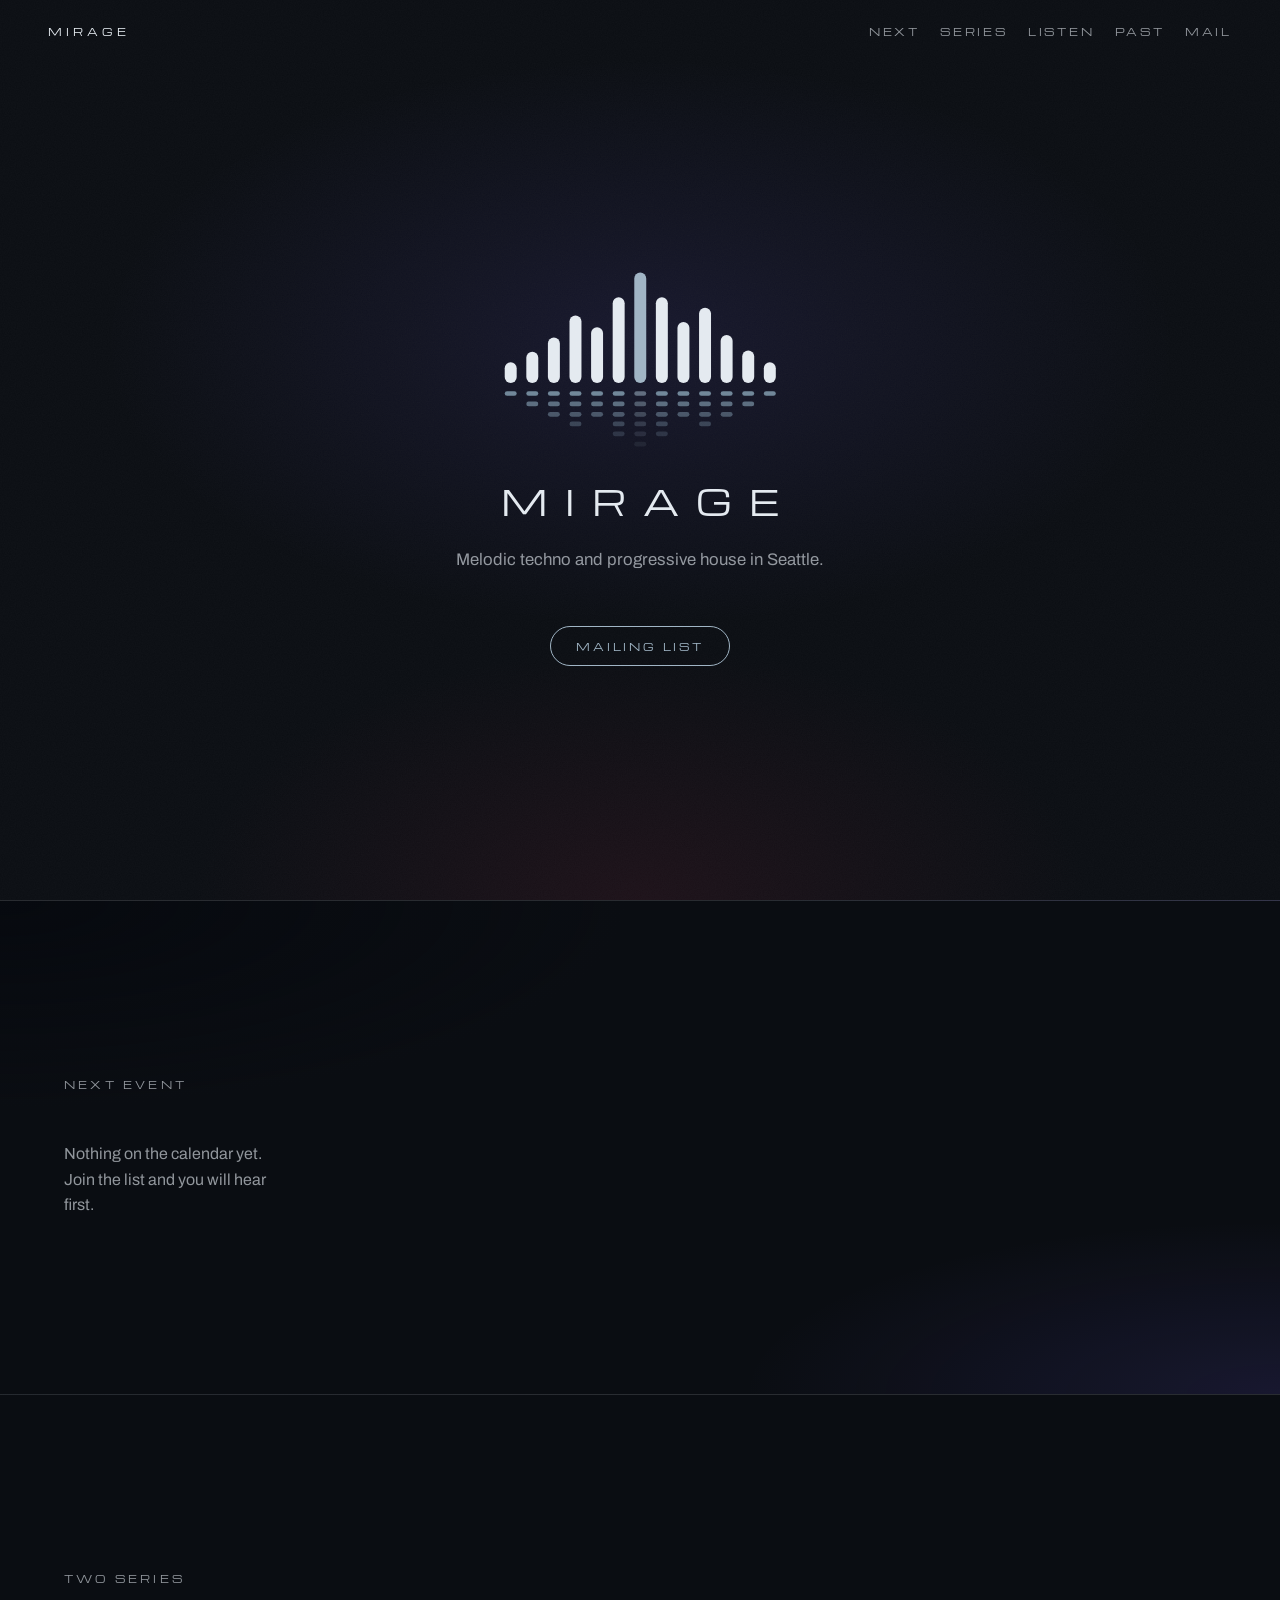
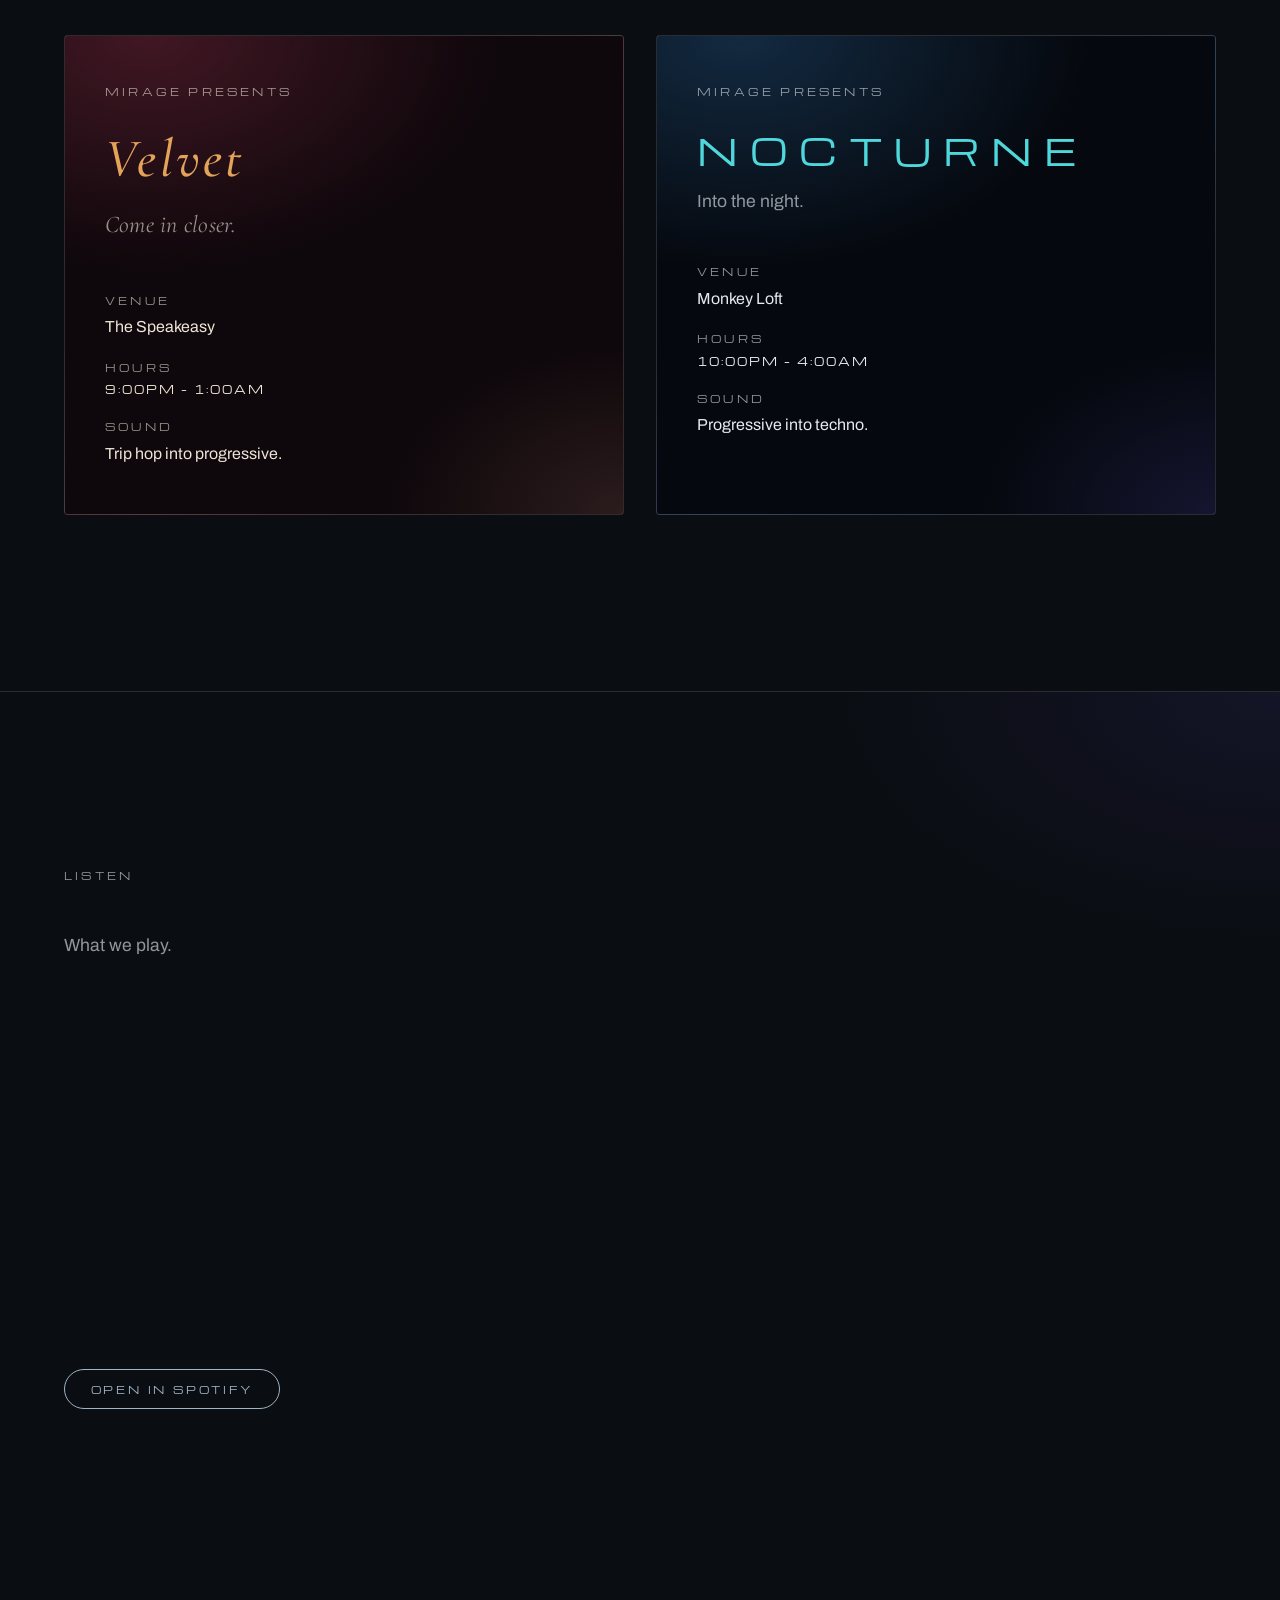
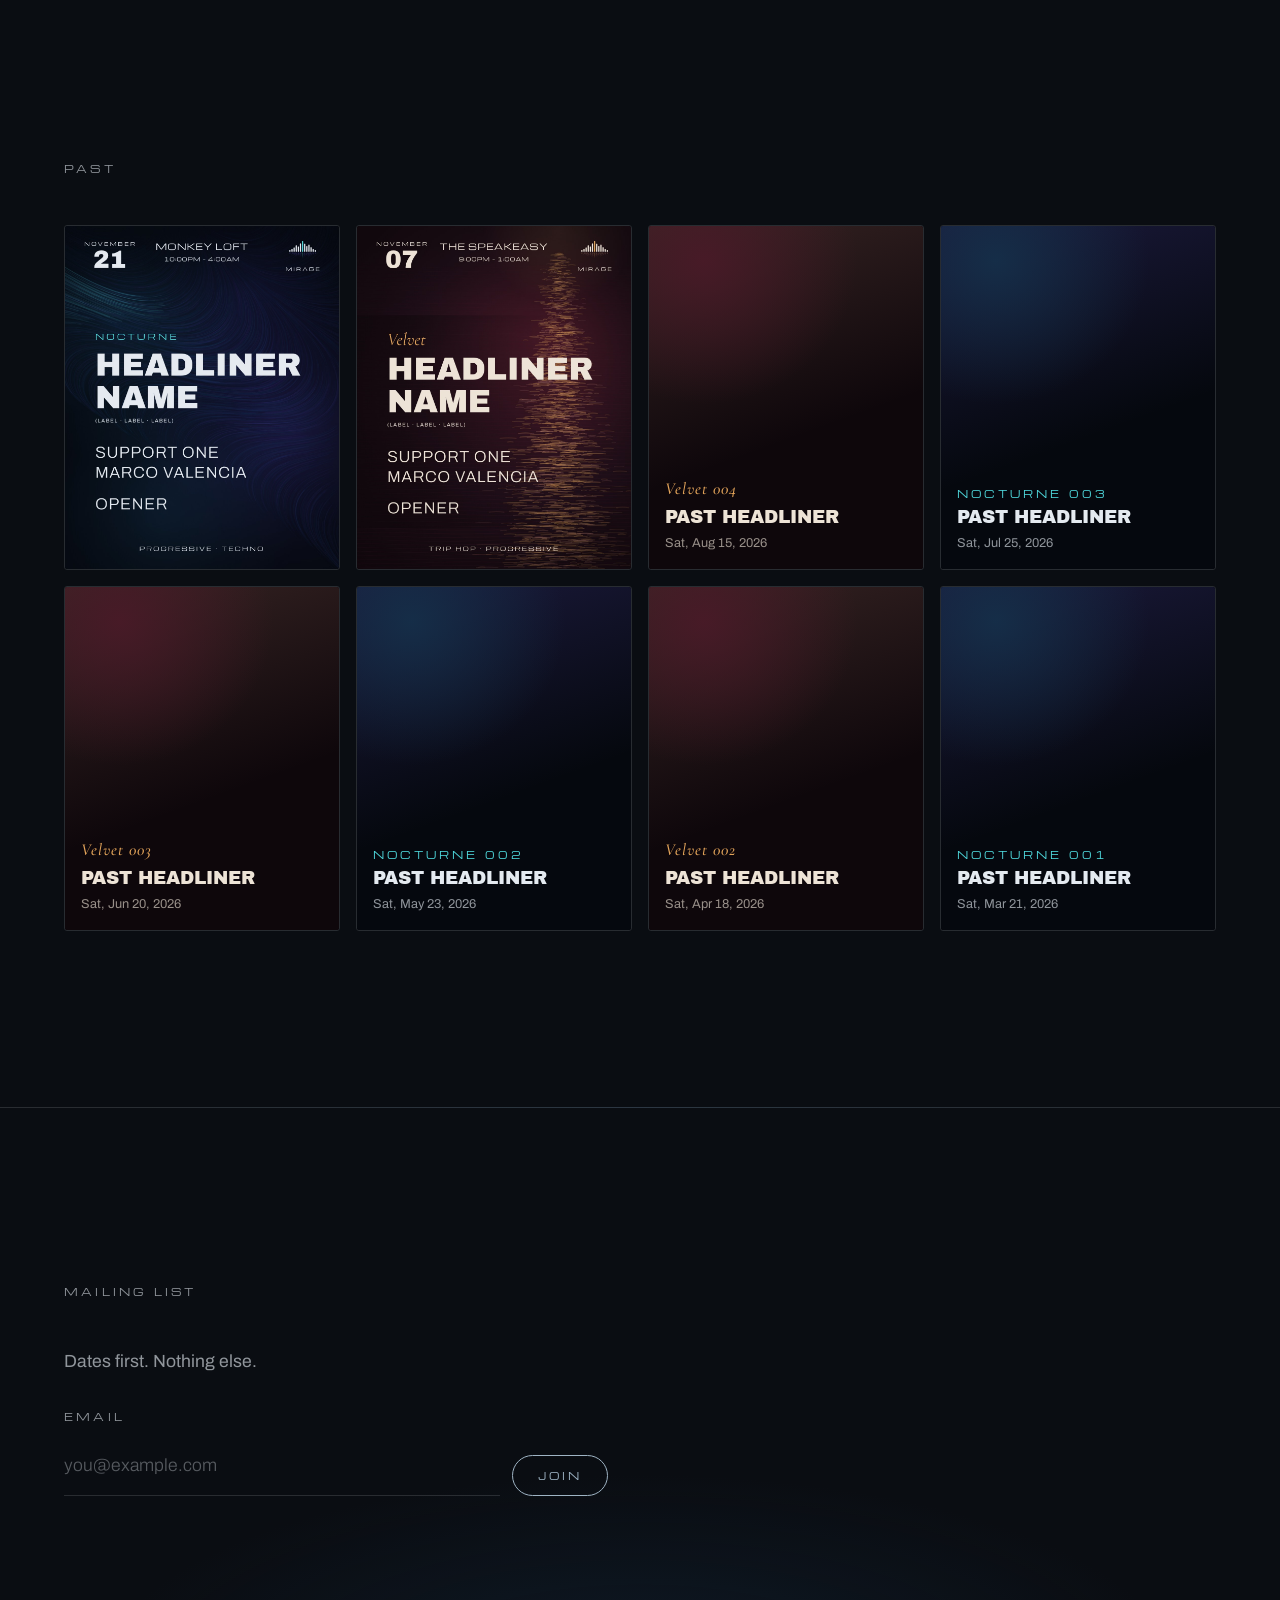
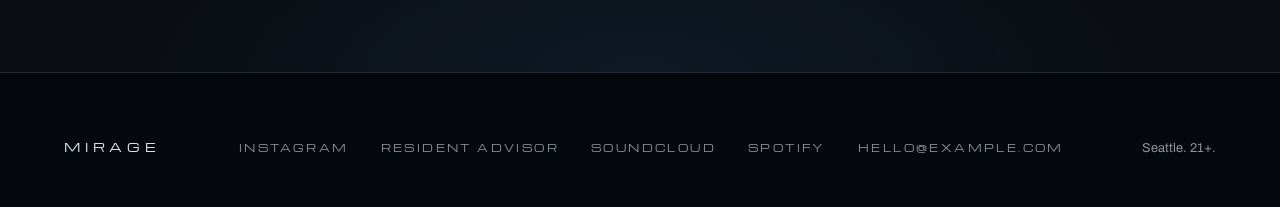
==== commit b3de44f9: "Add Spotify playlist section - Listen section with Spotify's dark embedded player and an Open in   S" ====
--- a/index.html
+++ b/index.html
@@ -27,8 +27,9 @@
     <nav class="site-header__nav" aria-label="Sections">
       <a href="#next">Next</a>
       <a href="#series">Series</a>
+      <a href="#listen">Listen</a>
       <a href="#past">Past</a>
-      <a href="#list">List</a>
+      <a href="#list">Mail</a>
     </nav>
   </header>
 
@@ -169,6 +170,27 @@
       </div>
     </section>
 
+    <!-- Listen. Swap the playlist id in both the iframe src and the link. -->
+    <section class="listen" id="listen" aria-labelledby="listen-title">
+      <div class="listen__inner">
+        <p class="label" id="listen-title">Listen</p>
+        <p class="listen__copy">What we play.</p>
+        <div class="listen__embed">
+          <iframe
+            src="https://open.spotify.com/embed/playlist/05E3aW2udS3IXicE0ZTia8?theme=0"
+            title="MIRAGE playlist on Spotify"
+            width="100%"
+            height="352"
+            frameborder="0"
+            allow="autoplay; clipboard-write; encrypted-media; fullscreen; picture-in-picture"
+            loading="lazy"></iframe>
+        </div>
+        <p class="listen__link">
+          <a class="button" href="https://open.spotify.com/playlist/05E3aW2udS3IXicE0ZTia8" rel="noopener">Open in Spotify</a>
+        </p>
+      </div>
+    </section>
+
     <!-- 4. Past events (rendered from data/events.js) -->
     <section class="past" id="past" aria-labelledby="past-title">
       <div class="past__inner">
@@ -207,6 +229,7 @@
         <li><a href="https://instagram.com/YOUR_HANDLE" rel="noopener">Instagram</a></li>
         <li><a href="https://ra.co/promoters/YOUR_ID" rel="noopener">Resident Advisor</a></li>
         <li><a href="https://soundcloud.com/YOUR_HANDLE" rel="noopener">SoundCloud</a></li>
+        <li><a href="https://open.spotify.com/playlist/05E3aW2udS3IXicE0ZTia8" rel="noopener">Spotify</a></li>
         <li><a href="mailto:hello@example.com">hello@example.com</a></li>
       </ul>
       <p class="site-footer__fine">Seattle. 21+.</p>
--- a/css/styles.css
+++ b/css/styles.css
@@ -180,9 +180,9 @@
   right: 0;
   z-index: 10;
   display: flex;
-  align-items: center;
-  justify-content: space-between;
-  gap: 1rem;
+  flex-direction: column;
+  align-items: flex-start;
+  gap: 0.9rem;
   padding: 1.5rem var(--gutter);
   font-family: var(--font-brand);
   font-size: 0.625rem;
@@ -194,7 +194,8 @@
 
 .site-header__nav {
   display: flex;
-  gap: 1.25rem;
+  flex-wrap: wrap;
+  gap: 0.75rem 1rem;
 }
 .site-header__nav a { color: var(--text-dim); }
 .site-header__nav a:hover { color: var(--text); text-decoration: none; }
@@ -286,17 +287,18 @@
 
 /* ---- Section frame ------------------------------------------------------- */
 
-.next, .series, .past, .list {
+.next, .series, .listen, .past, .list {
   padding: var(--space-section) var(--gutter);
 }
 
-.next__inner, .series__inner, .past__inner, .list__inner, .site-footer__inner {
+.next__inner, .series__inner, .listen__inner, .past__inner, .list__inner, .site-footer__inner {
   max-width: var(--wrap);
   margin-inline: auto;
 }
 
 .next__inner > .label,
 .series__inner > .label,
+.listen__inner > .label,
 .past__inner > .label,
 .list__inner > .label {
   display: block;
@@ -527,6 +529,36 @@
   padding-top: 2.5rem;
 }
 .card__meta dt { margin-bottom: 0.35rem; }
+
+/* ---- Listen -------------------------------------------------------------- */
+
+.listen {
+  border-top: 1px solid var(--line);
+  background:
+    radial-gradient(50% 40% at 100% 0%, rgba(106, 90, 224, 0.10), transparent 70%),
+    var(--bg);
+}
+
+.listen__inner > * { max-width: var(--measure); }
+
+.listen__copy {
+  margin-bottom: 2rem;
+  font-size: 1.1rem;
+  color: var(--text-dim);
+}
+
+.listen__embed {
+  border-radius: 12px;          /* matches the player's own corners */
+  overflow: hidden;
+  color-scheme: dark;
+}
+.listen__embed iframe {
+  display: block;
+  width: 100%;
+  border: 0;
+}
+
+.listen__link { margin-top: 1.5rem; }
 
 /* ---- Past events --------------------------------------------------------- */
 
@@ -700,6 +732,14 @@
 
   .signup__row { grid-template-columns: 1fr auto; align-items: end; }
 
+  .site-header {
+    flex-direction: row;
+    align-items: center;
+    justify-content: space-between;
+    gap: 1rem;
+  }
+  .site-header__nav { gap: 1.25rem; }
+
   .site-footer__inner {
     grid-template-columns: auto 1fr auto;
     align-items: baseline;
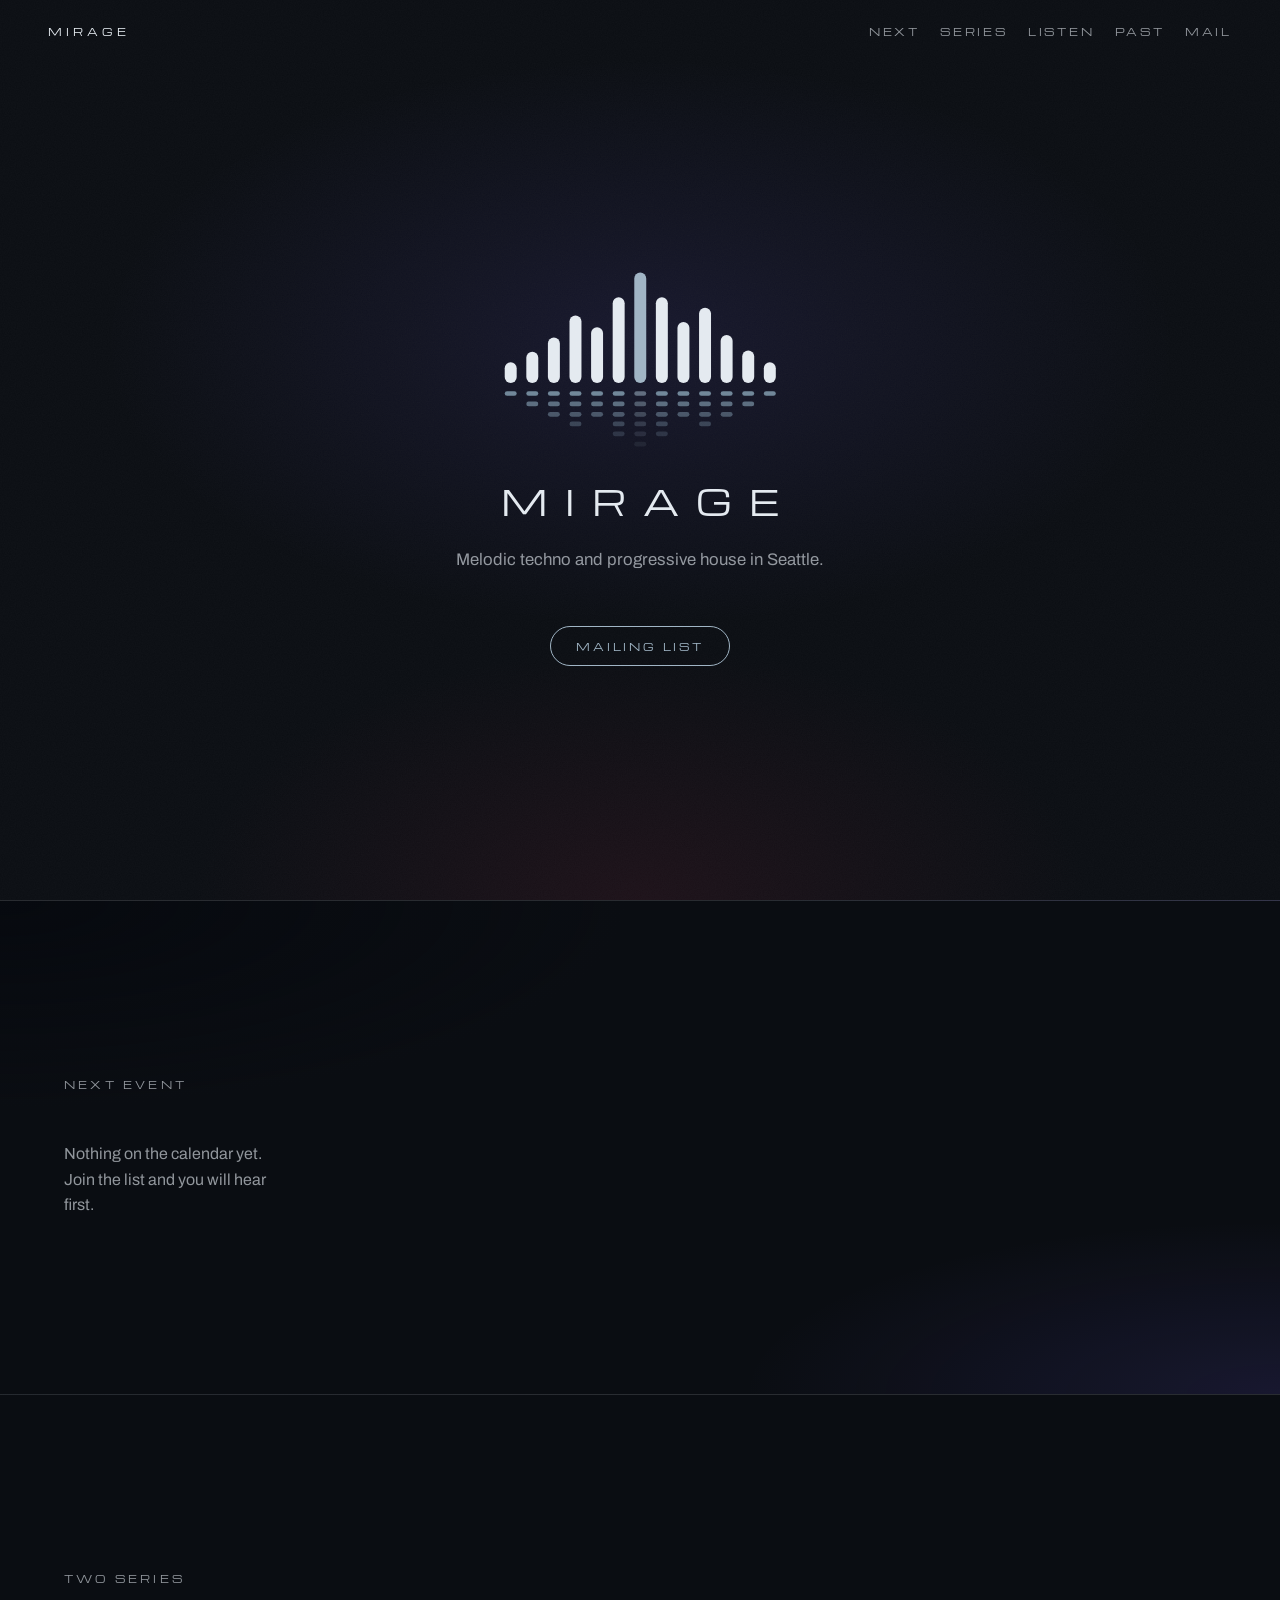
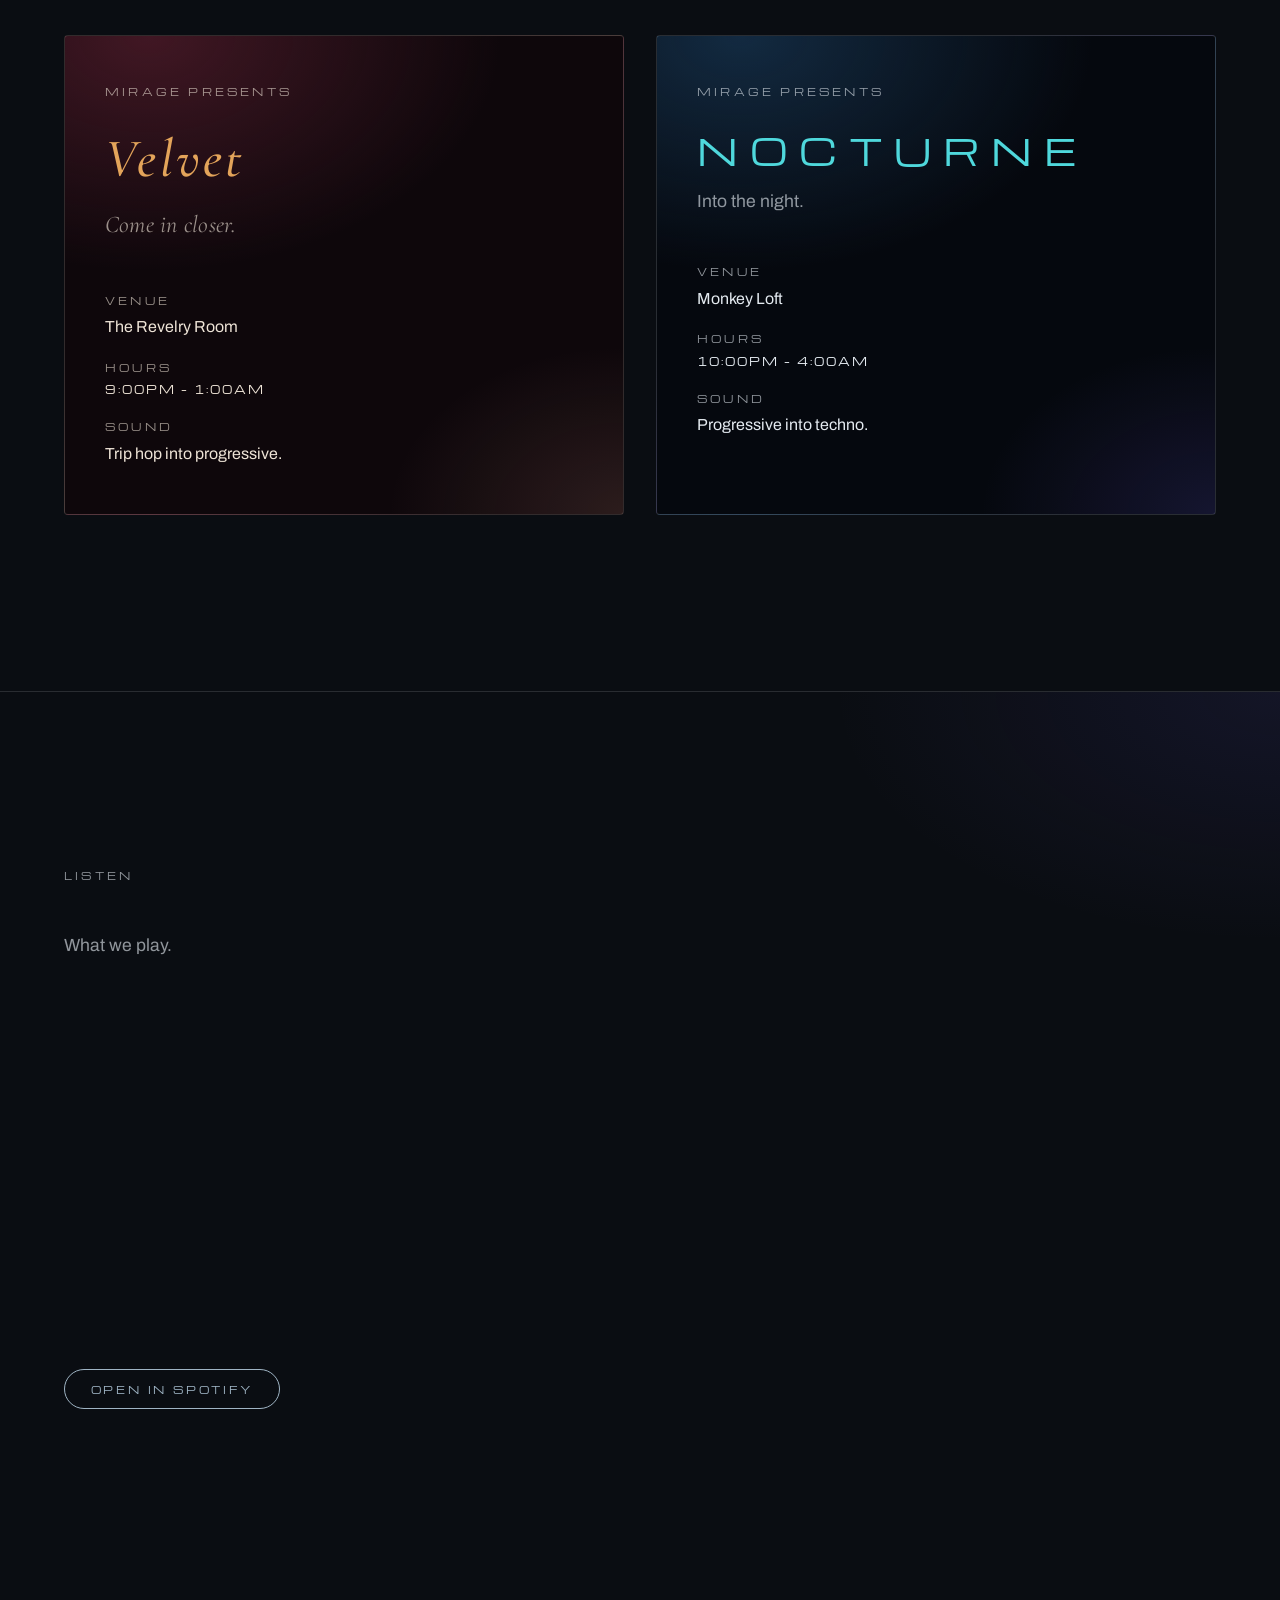
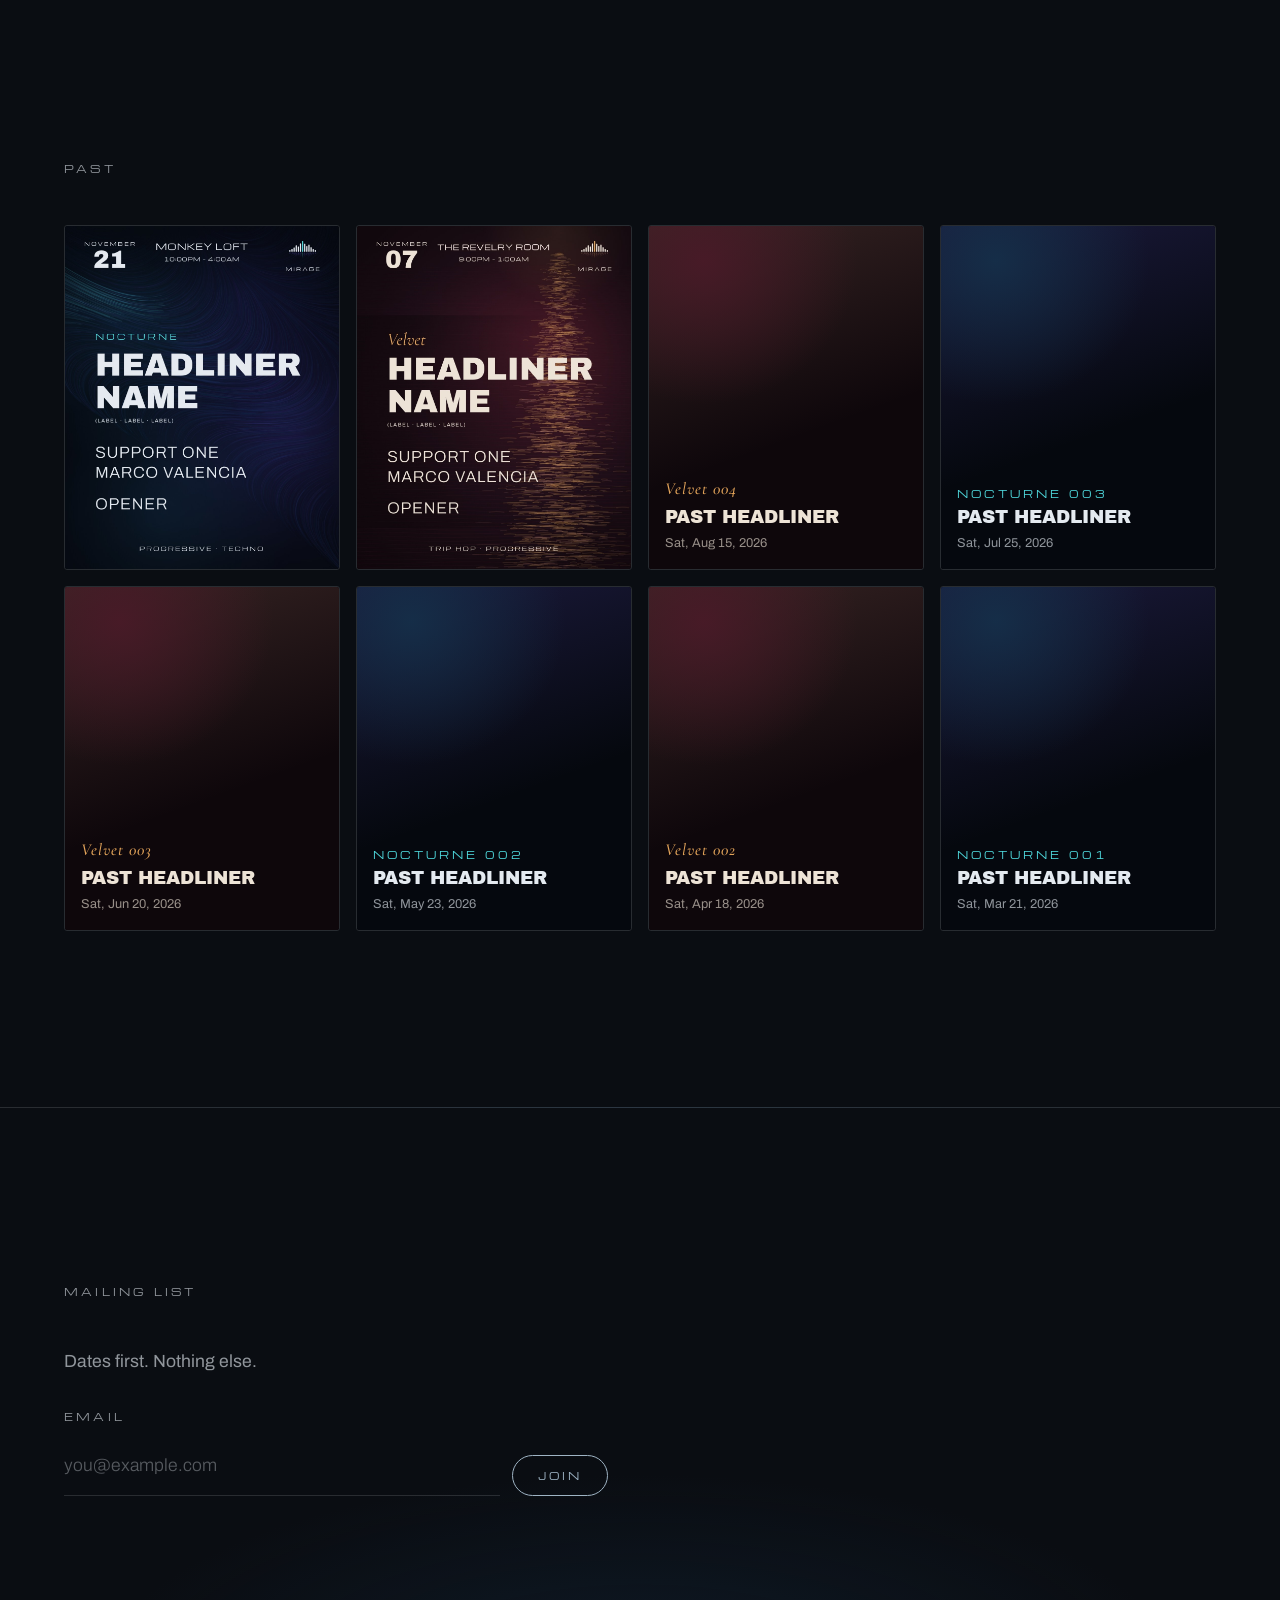
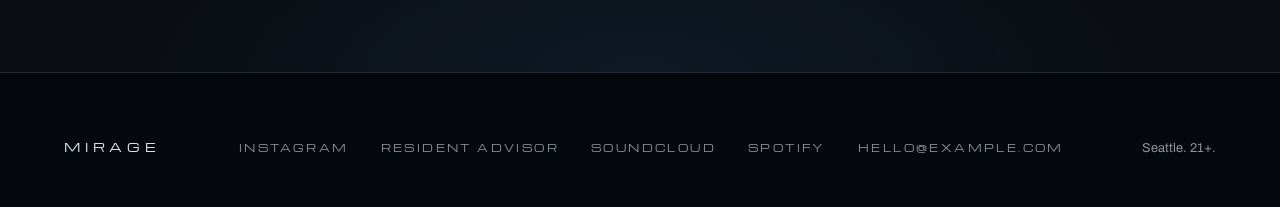
==== commit 2898932d: "Rename the Velvet venue to The Revelry Room everywhere COPY.md and the tent cards already used The R" ====
--- a/index.html
+++ b/index.html
@@ -149,7 +149,7 @@
             <h2 class="card__name" id="velvet-name">VELVET</h2>
             <p class="card__tagline">Come in closer.</p>
             <dl class="card__meta">
-              <div><dt class="label">Venue</dt><dd>The Speakeasy</dd></div>
+              <div><dt class="label">Venue</dt><dd>The Revelry Room</dd></div>
               <div><dt class="label">Hours</dt><dd class="time">9:00PM – 1:00AM</dd></div>
               <div><dt class="label">Sound</dt><dd>Trip hop into progressive.</dd></div>
             </dl>
@@ -226,7 +226,7 @@
     <div class="site-footer__inner">
       <p class="site-footer__brand">MIRAGE</p>
       <ul class="site-footer__links">
-        <li><a href="https://instagram.com/YOUR_HANDLE" rel="noopener">Instagram</a></li>
+        <li><a href="https://www.instagram.com/mirage.seattle/" rel="noopener">Instagram</a></li>
         <li><a href="https://ra.co/promoters/YOUR_ID" rel="noopener">Resident Advisor</a></li>
         <li><a href="https://soundcloud.com/YOUR_HANDLE" rel="noopener">SoundCloud</a></li>
         <li><a href="https://open.spotify.com/playlist/05E3aW2udS3IXicE0ZTia8" rel="noopener">Spotify</a></li>
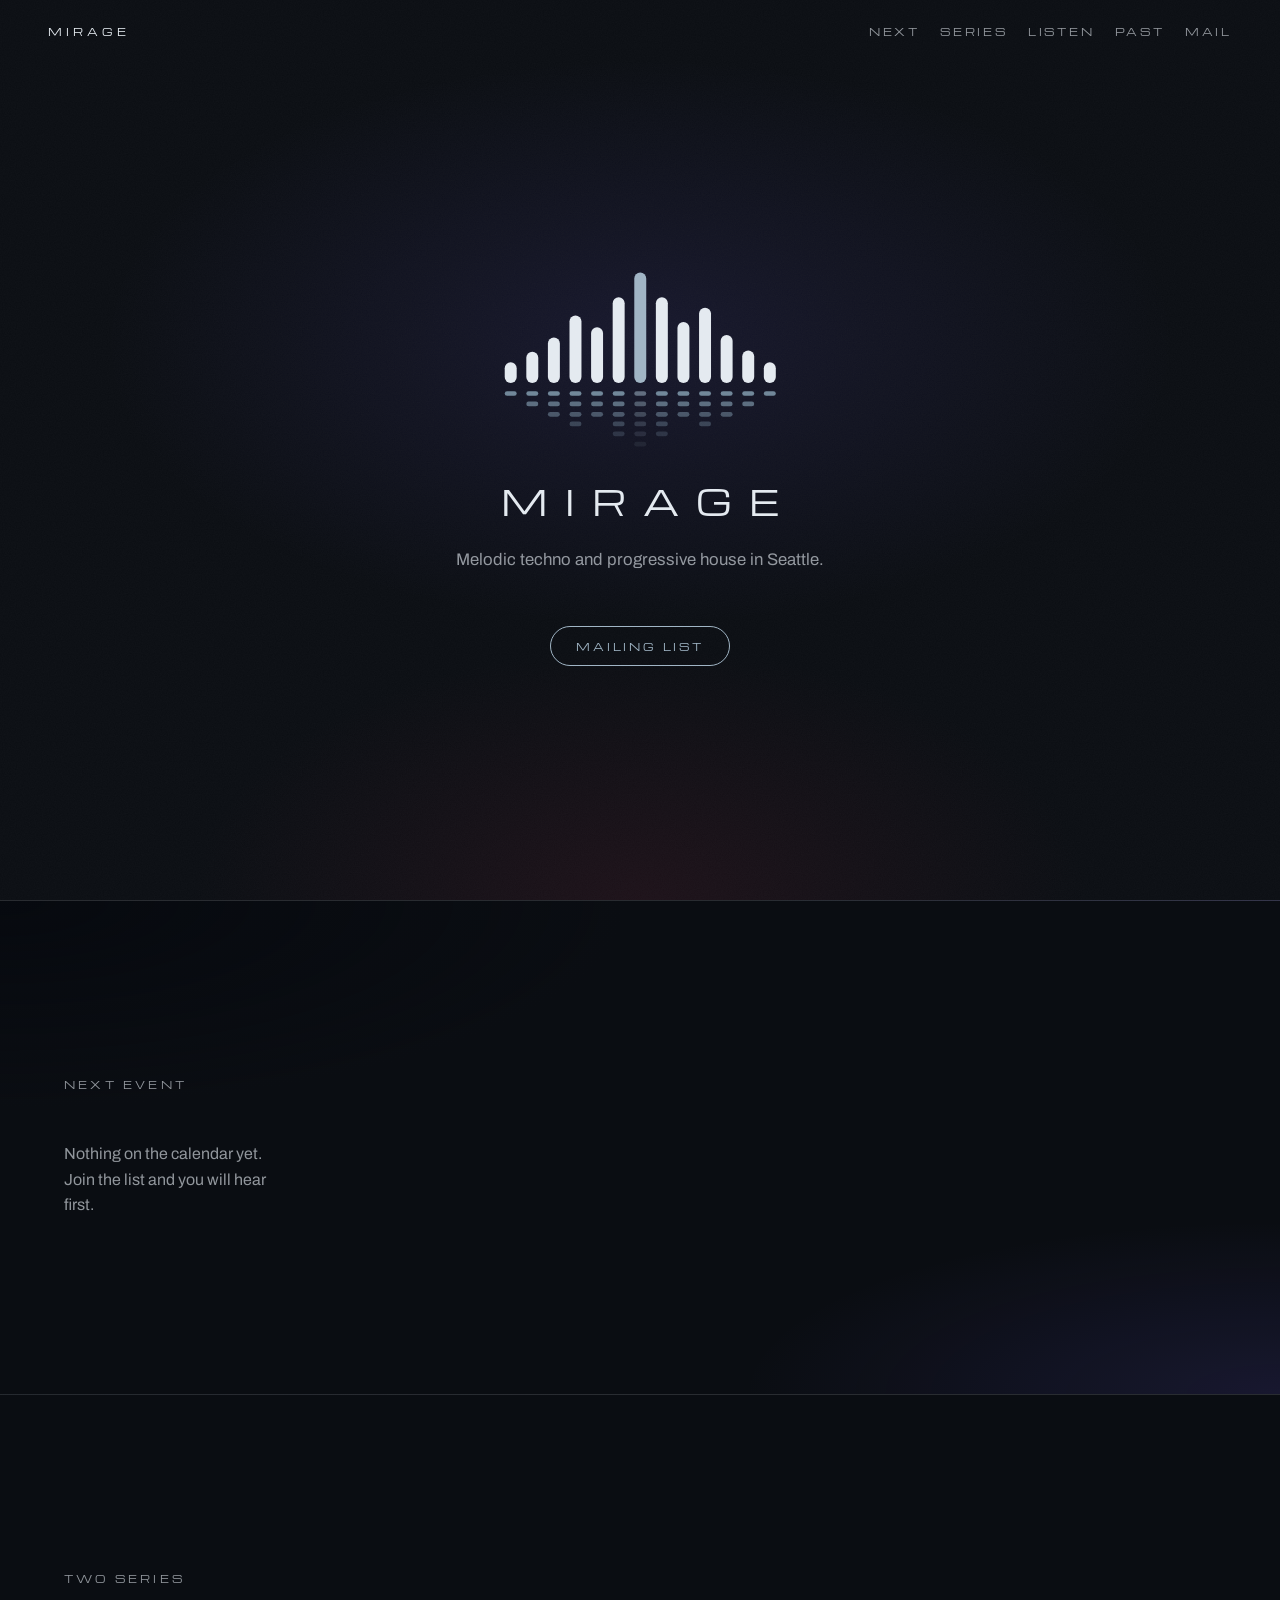
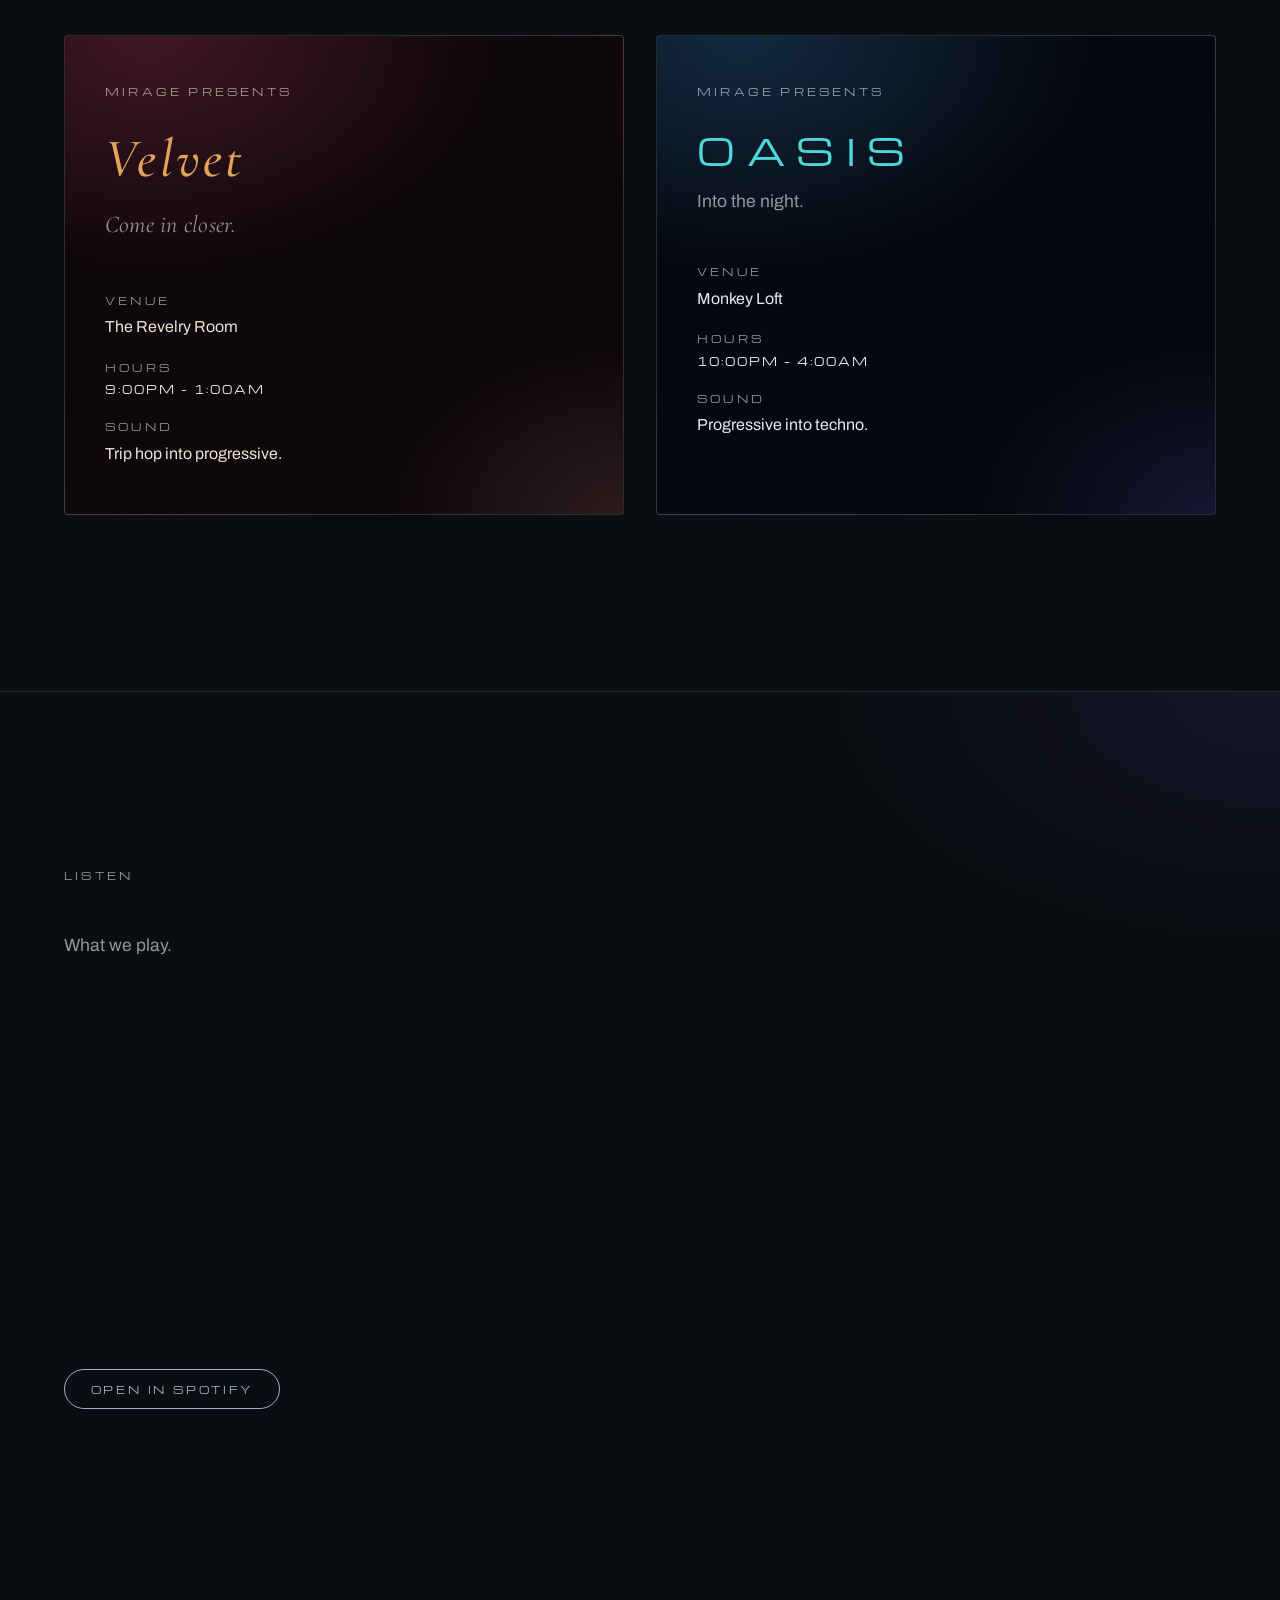
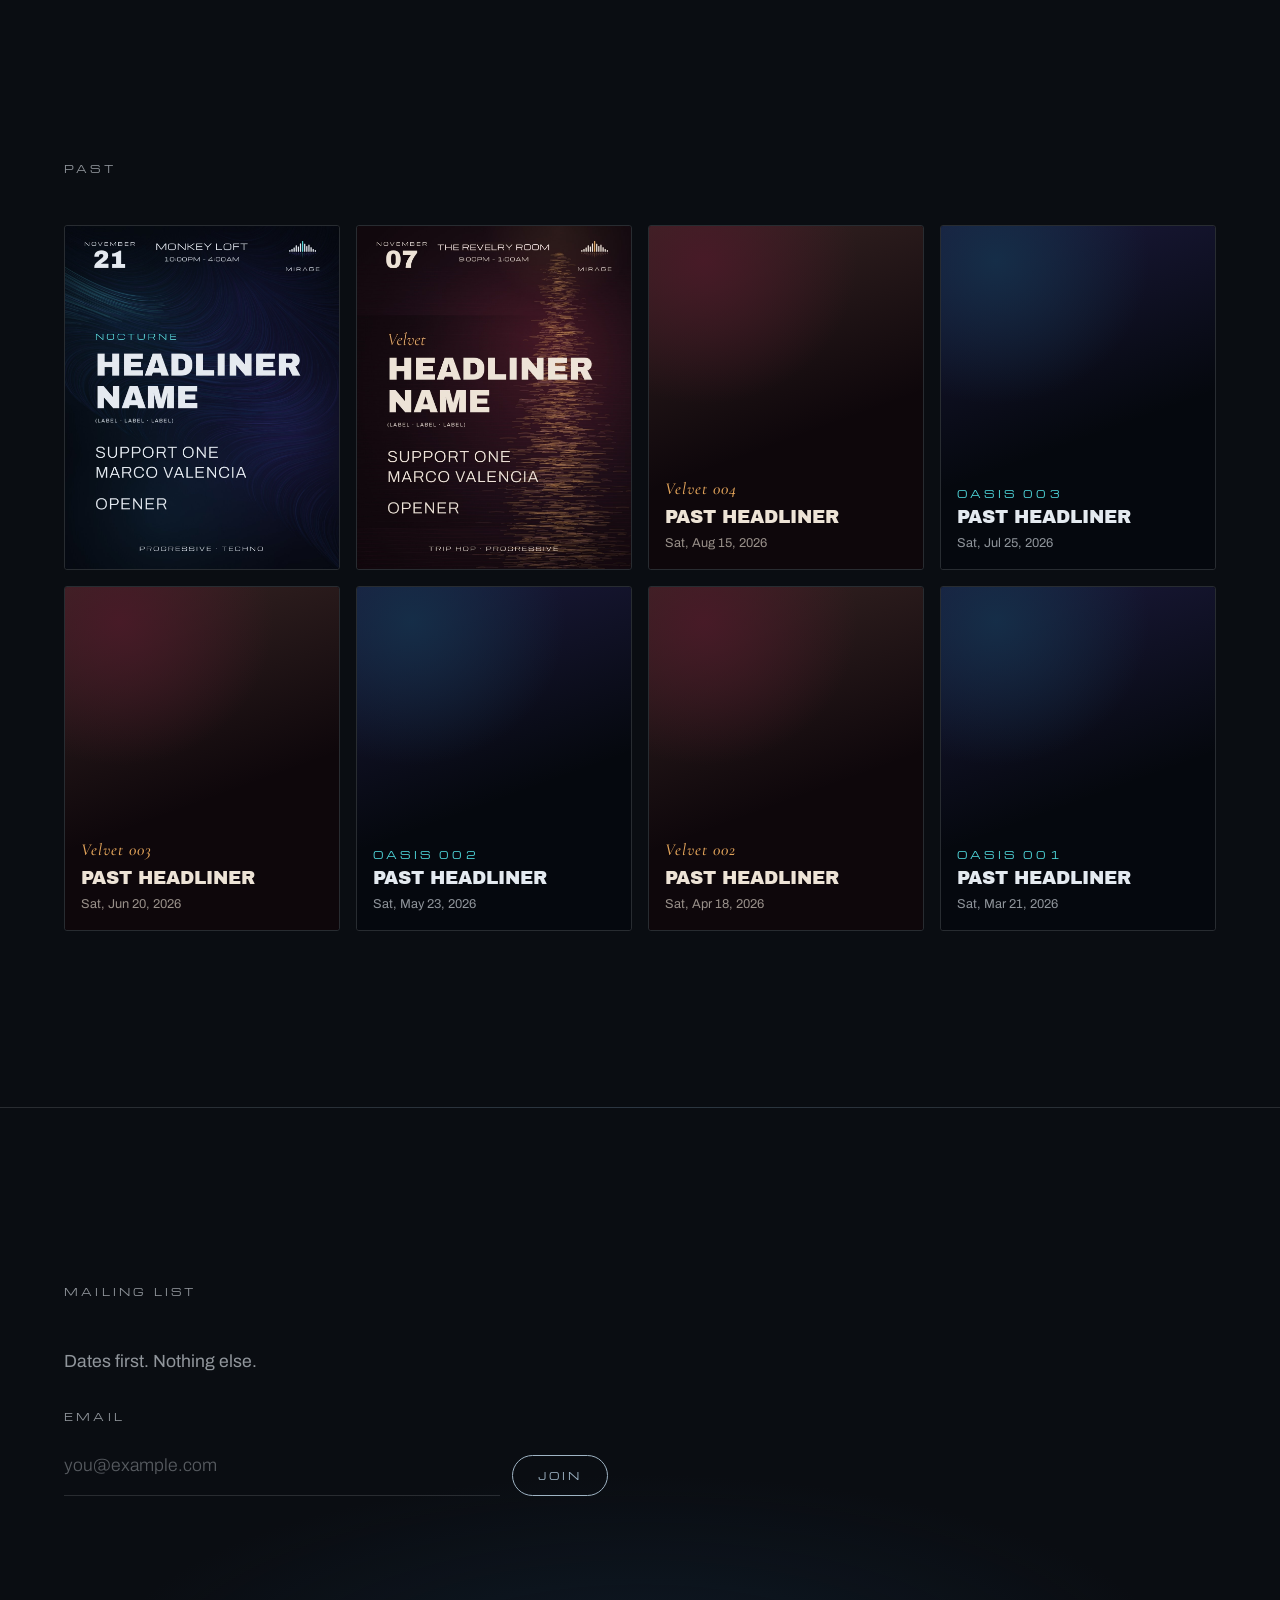
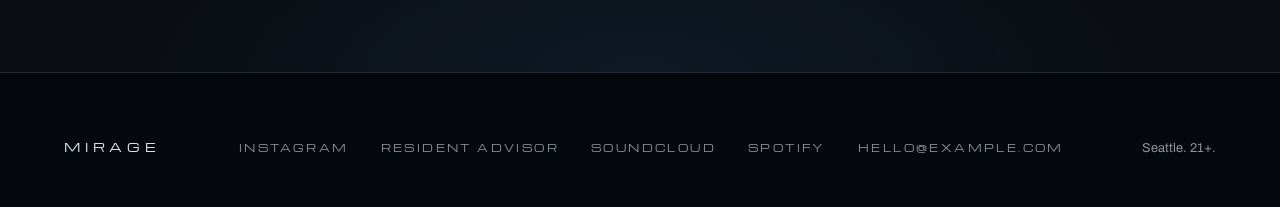
==== commit cc6b6e08: "Rename the Nocturne series to Oasis everywhere Copy, guides, event data, the theme-oasis class, the " ====
--- a/index.html
+++ b/index.html
@@ -4,7 +4,7 @@
   <meta charset="utf-8">
   <meta name="viewport" content="width=device-width, initial-scale=1">
   <title>MIRAGE — Seattle</title>
-  <meta name="description" content="MIRAGE. Melodic techno and progressive house in Seattle. Two series: VELVET and NOCTURNE.">
+  <meta name="description" content="MIRAGE. Melodic techno and progressive house in Seattle. Two series: VELVET and OASIS.">
   <meta name="theme-color" content="#0A0D12">
   <meta property="og:title" content="MIRAGE">
   <meta property="og:description" content="Melodic techno and progressive house in Seattle.">
@@ -155,9 +155,9 @@
             </dl>
           </article>
 
-          <article class="card card--nocturne" aria-labelledby="nocturne-name">
+          <article class="card card--oasis" aria-labelledby="oasis-name">
             <p class="card__parent label">MIRAGE presents</p>
-            <h2 class="card__name" id="nocturne-name">NOCTURNE</h2>
+            <h2 class="card__name" id="oasis-name">OASIS</h2>
             <p class="card__tagline">Into the night.</p>
             <dl class="card__meta">
               <div><dt class="label">Venue</dt><dd>Monkey Loft</dd></div>
--- a/css/styles.css
+++ b/css/styles.css
@@ -1,7 +1,7 @@
 /* ==========================================================================
    MIRAGE — styles
    Mobile-first. Dark throughout. Palettes live in CSS custom properties so
-   any block can be re-skinned by adding .theme-velvet or .theme-nocturne.
+   any block can be re-skinned by adding .theme-velvet or .theme-oasis.
    ========================================================================== */
 
 /* ---- Tokens -------------------------------------------------------------- */
@@ -45,7 +45,7 @@
   --word: #EDE3D6;
 }
 
-.theme-nocturne {
+.theme-oasis {
   --bg: #05080E;
   --bg-deep: #15304A;
   --text: #E4EAF0;
@@ -435,7 +435,7 @@
   letter-spacing: 0.01em;
 }
 
-/* Velvet series name is Cormorant italic; Nocturne stays Michroma. */
+/* Velvet series name is Cormorant italic; Oasis stays Michroma. */
 .card--velvet .card__name,
 .theme-velvet .event__edition,
 .flyer__tile.theme-velvet > .label {
@@ -492,7 +492,7 @@
   --word: #EDE3D6;
 }
 
-.card--nocturne {
+.card--oasis {
   --bg: #05080E;
   --bg-deep: #15304A;
   --text: #E4EAF0;
